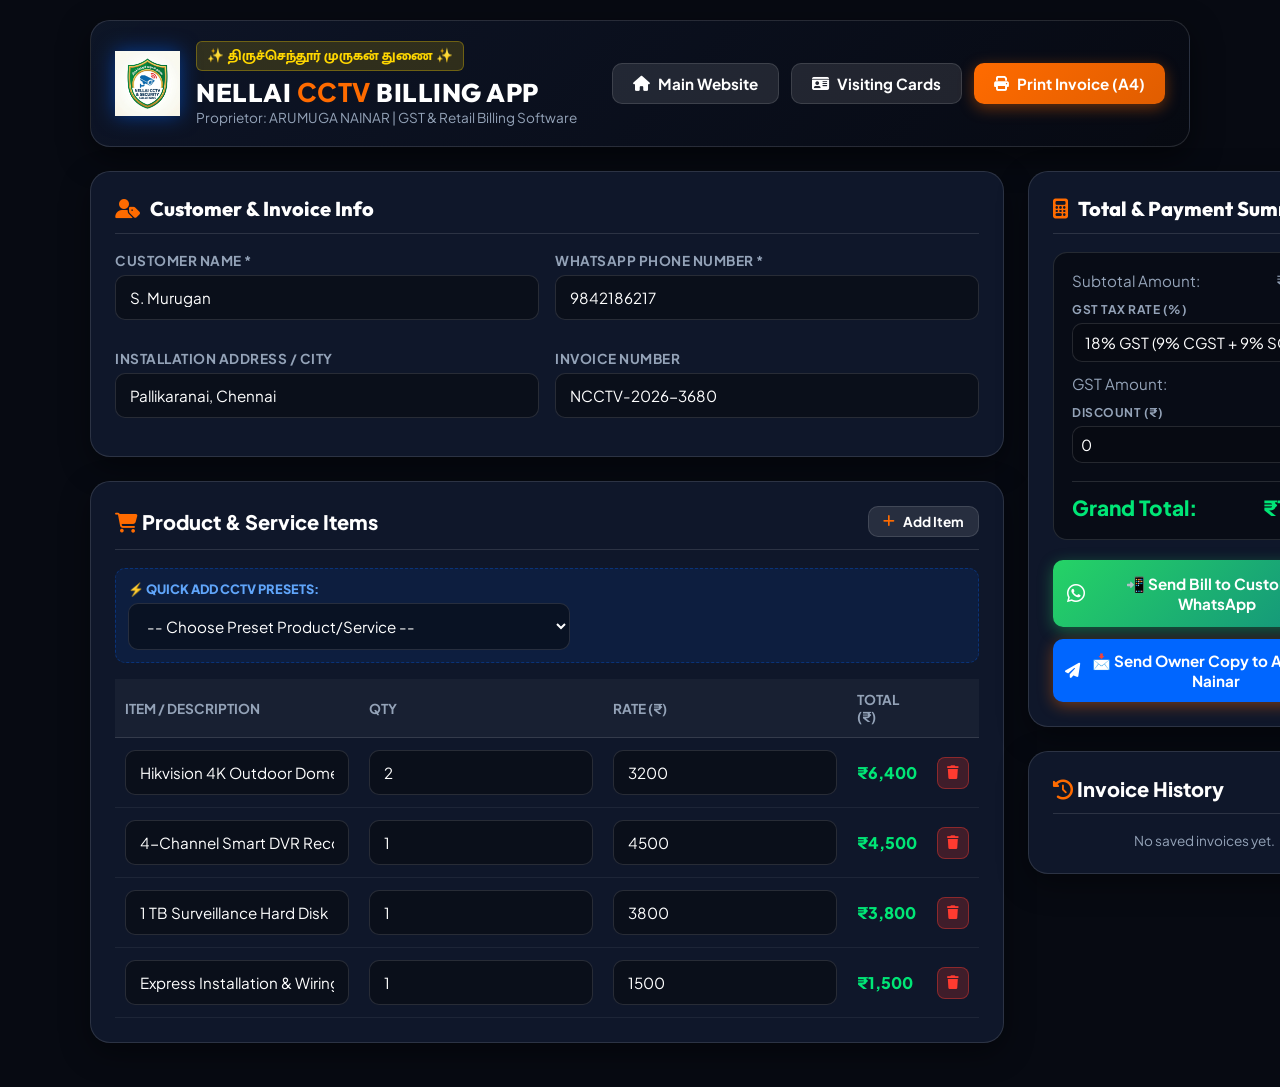
==== billing.html @ 61579370 "Create NELLAI CCTV GST Billing Software App with Dual WhatsApp sharing and LocalStorage" ====
<!DOCTYPE html>
<html lang="en">
<head>
    <meta charset="UTF-8">
    <meta name="viewport" content="width=device-width, initial-scale=1.0">
    <title>NELLAI CCTV - Professional GST Billing & Invoice App</title>
    <!-- App Launcher Icon -->
    <link rel="icon" type="image/png" href="assets/logo.png">
    <link rel="apple-touch-icon" href="assets/logo.png">
    
    <!-- Google Fonts & FontAwesome -->
    <link rel="preconnect" href="https://fonts.googleapis.com">
    <link rel="preconnect" href="https://fonts.gstatic.com" crossorigin>
    <link href="https://fonts.googleapis.com/css2?family=Mukta+Malar:wght@700;800&family=Outfit:wght@500;600;700;800;900&family=Plus+Jakarta+Sans:wght@400;500;600;700;800&display=swap" rel="stylesheet">
    <link rel="stylesheet" href="https://cdnjs.cloudflare.com/ajax/libs/font-awesome/6.4.0/css/all.min.css">
    
    <style>
        :root {
            --bg-dark: #070A12;
            --bg-card: #0F172A;
            --primary: #0066FF;
            --primary-orange: #FF6B00;
            --primary-orange-light: #FF9E00;
            --success: #00E676;
            --wa-green: #25D366;
            --text-main: #F8FAFC;
            --text-secondary: #94A3B8;
            --border-color: rgba(255, 255, 255, 0.12);
        }

        * {
            box-sizing: border-box;
            margin: 0;
            padding: 0;
            font-family: 'Plus Jakarta Sans', sans-serif;
        }

        body {
            background-color: var(--bg-dark);
            color: var(--text-main);
            min-height: 100vh;
            padding: 20px;
        }

        /* Top App Header */
        .app-header {
            max-width: 1100px;
            margin: 0 auto 24px auto;
            background: linear-gradient(135deg, rgba(15,23,42,0.9) 0%, rgba(7,10,18,0.95) 100%);
            border: 1px solid var(--border-color);
            border-radius: 20px;
            padding: 20px 24px;
            display: flex;
            justify-content: space-between;
            align-items: center;
            flex-wrap: wrap;
            gap: 16px;
            box-shadow: 0 10px 30px rgba(0,0,0,0.5);
        }

        .brand-box {
            display: flex;
            align-items: center;
            gap: 16px;
        }

        .app-logo {
            width: 65px;
            height: 65px;
            object-fit: contain;
            filter: drop-shadow(0 0 10px rgba(0, 102, 255, 0.5));
        }

        .brand-info h1 {
            font-family: 'Outfit', sans-serif;
            font-size: 1.6rem;
            font-weight: 800;
            color: white;
            letter-spacing: 0.5px;
        }

        .brand-info h1 span {
            color: var(--primary-orange);
        }

        .devotional-badge {
            background: rgba(255, 215, 0, 0.15);
            color: #FFD700;
            font-family: 'Mukta Malar', sans-serif;
            font-weight: 800;
            font-size: 0.85rem;
            padding: 3px 10px;
            border-radius: 6px;
            display: inline-block;
            margin-bottom: 4px;
            border: 1px solid rgba(255, 215, 0, 0.3);
        }

        .header-actions {
            display: flex;
            gap: 12px;
            flex-wrap: wrap;
        }

        .btn {
            padding: 10px 20px;
            border-radius: 10px;
            font-weight: 700;
            font-size: 0.95rem;
            border: none;
            cursor: pointer;
            display: flex;
            align-items: center;
            gap: 8px;
            text-decoration: none;
            transition: all 0.2s ease;
        }

        .btn-primary {
            background: linear-gradient(135deg, var(--primary-orange) 0%, #e05d00 100%);
            color: white;
            box-shadow: 0 4px 15px rgba(255, 107, 0, 0.4);
        }

        .btn-success {
            background: linear-gradient(135deg, var(--wa-green) 0%, #128C7E 100%);
            color: white;
            box-shadow: 0 4px 15px rgba(37, 211, 102, 0.4);
        }

        .btn-secondary {
            background: rgba(255, 255, 255, 0.1);
            color: white;
            border: 1px solid var(--border-color);
        }

        .btn:hover {
            transform: translateY(-2px);
            filter: brightness(1.1);
        }

        /* Main Workspace Container */
        .workspace {
            max-width: 1100px;
            margin: 0 auto;
            display: grid;
            grid-template-columns: 2fr 1fr;
            gap: 24px;
        }

        @media (max-width: 992px) {
            .workspace {
                grid-template-columns: 1fr;
            }
        }

        .card-panel {
            background: var(--bg-card);
            border: 1px solid var(--border-color);
            border-radius: 20px;
            padding: 24px;
            box-shadow: 0 10px 30px rgba(0,0,0,0.4);
            margin-bottom: 24px;
        }

        .panel-title {
            font-family: 'Outfit', sans-serif;
            font-size: 1.25rem;
            font-weight: 800;
            color: white;
            margin-bottom: 18px;
            display: flex;
            align-items: center;
            gap: 10px;
            border-bottom: 1px solid var(--border-color);
            padding-bottom: 12px;
        }

        .panel-title i {
            color: var(--primary-orange);
        }

        /* Form Controls */
        .form-grid {
            display: grid;
            grid-template-columns: 1fr 1fr;
            gap: 16px;
        }

        @media (max-width: 600px) {
            .form-grid {
                grid-template-columns: 1fr;
            }
        }

        .form-group {
            display: flex;
            flex-direction: column;
            gap: 6px;
            margin-bottom: 14px;
        }

        .form-group label {
            font-size: 0.85rem;
            font-weight: 700;
            color: var(--text-secondary);
            text-transform: uppercase;
            letter-spacing: 0.5px;
        }

        .form-control {
            background: rgba(7, 10, 18, 0.6);
            border: 1px solid var(--border-color);
            border-radius: 10px;
            padding: 12px 14px;
            color: white;
            font-size: 0.95rem;
            outline: none;
            transition: 0.2s ease;
        }

        .form-control:focus {
            border-color: var(--primary);
            box-shadow: 0 0 10px rgba(0, 102, 255, 0.3);
        }

        /* Billing Items Table */
        .items-table {
            width: 100%;
            border-collapse: collapse;
            margin-top: 10px;
        }

        .items-table th {
            text-align: left;
            padding: 12px 10px;
            background: rgba(255, 255, 255, 0.04);
            color: var(--text-secondary);
            font-size: 0.85rem;
            text-transform: uppercase;
            border-bottom: 1px solid var(--border-color);
        }

        .items-table td {
            padding: 12px 10px;
            border-bottom: 1px solid rgba(255,255,255,0.06);
            vertical-align: middle;
        }

        .btn-del {
            background: rgba(255, 59, 48, 0.2);
            color: #FF3B30;
            border: 1px solid rgba(255, 59, 48, 0.4);
            width: 32px;
            height: 32px;
            border-radius: 8px;
            cursor: pointer;
            display: flex;
            align-items: center;
            justify-content: center;
        }

        .btn-del:hover {
            background: #FF3B30;
            color: white;
        }

        /* Summary Calculations */
        .summary-box {
            background: rgba(7, 10, 18, 0.8);
            border: 1px solid var(--border-color);
            border-radius: 14px;
            padding: 18px;
            display: flex;
            flex-direction: column;
            gap: 12px;
        }

        .summary-row {
            display: flex;
            justify-content: space-between;
            font-size: 0.95rem;
            color: var(--text-secondary);
        }

        .summary-row.total {
            font-size: 1.3rem;
            font-weight: 900;
            color: var(--success);
            border-top: 1px solid var(--border-color);
            padding-top: 12px;
            margin-top: 6px;
        }

        /* Invoice History Table */
        .history-list {
            display: flex;
            flex-direction: column;
            gap: 12px;
            max-height: 400px;
            overflow-y: auto;
        }

        .history-card {
            background: rgba(255,255,255,0.03);
            border: 1px solid var(--border-color);
            border-radius: 12px;
            padding: 14px;
            display: flex;
            justify-content: space-between;
            align-items: center;
        }

        .history-info h4 {
            font-size: 0.95rem;
            color: white;
        }

        .history-info p {
            font-size: 0.8rem;
            color: var(--text-secondary);
        }

        .history-price {
            font-weight: 800;
            color: var(--success);
            font-size: 1rem;
        }

        /* Printable Invoice Styling (A4 Format) */
        #printableInvoice {
            display: none;
        }

        @media print {
            body {
                background: white !important;
                color: black !important;
                padding: 0;
            }

            .app-header, .workspace {
                display: none !important;
            }

            #printableInvoice {
                display: block !important;
                width: 100%;
                max-width: 800px;
                margin: 0 auto;
                padding: 20px;
                background: white;
                color: #000;
                font-family: Arial, sans-serif;
            }

            .inv-print-header {
                display: flex;
                justify-content: space-between;
                border-bottom: 2px solid #FF6B00;
                padding-bottom: 14px;
                margin-bottom: 20px;
            }

            .inv-print-table {
                width: 100%;
                border-collapse: collapse;
                margin: 20px 0;
            }

            .inv-print-table th, .inv-print-table td {
                border: 1px solid #ddd;
                padding: 10px;
                text-align: left;
            }

            .inv-print-table th {
                background: #f1f5f9;
            }
        }
    </style>
</head>
<body>

    <!-- APP HEADER -->
    <header class="app-header">
        <div class="brand-box">
            <img src="assets/logo.png" alt="NELLAI CCTV Logo" class="app-logo">
            <div class="brand-info">
                <div class="devotional-badge">✨ திருச்செந்தூர் முருகன் துணை ✨</div>
                <h1>NELLAI <span>CCTV</span> BILLING APP</h1>
                <p style="font-size: 0.85rem; color: var(--text-secondary);">Proprietor: ARUMUGA NAINAR | GST & Retail Billing Software</p>
            </div>
        </div>

        <div class="header-actions">
            <a href="index.html" class="btn btn-secondary"><i class="fa-solid fa-house"></i> Main Website</a>
            <a href="visiting_card.html" class="btn btn-secondary"><i class="fa-solid fa-id-card"></i> Visiting Cards</a>
            <button class="btn btn-primary" onclick="window.print()"><i class="fa-solid fa-print"></i> Print Invoice (A4)</button>
        </div>
    </header>

    <!-- MAIN WORKSPACE -->
    <div class="workspace">

        <!-- LEFT PANEL: INVOICE FORM & ITEMS -->
        <div>
            <!-- Customer Details Card -->
            <div class="card-panel">
                <div class="panel-title">
                    <i class="fa-solid fa-user-tag"></i> Customer & Invoice Info
                </div>

                <div class="form-grid">
                    <div class="form-group">
                        <label>Customer Name *</label>
                        <input type="text" id="custName" class="form-control" placeholder="e.g. S. Murugan / Shop Owner" value="S. Murugan">
                    </div>
                    <div class="form-group">
                        <label>WhatsApp Phone Number *</label>
                        <input type="text" id="custPhone" class="form-control" placeholder="e.g. 9842186217" value="9842186217">
                    </div>
                    <div class="form-group">
                        <label>Installation Address / City</label>
                        <input type="text" id="custAddress" class="form-control" placeholder="e.g. Pallikaranai, Chennai / Tenkasi" value="Pallikaranai, Chennai">
                    </div>
                    <div class="form-group">
                        <label>Invoice Number</label>
                        <input type="text" id="invNumber" class="form-control" value="NCCTV-2026-1001" readonly>
                    </div>
                </div>
            </div>

            <!-- Billing Items Card -->
            <div class="card-panel">
                <div class="panel-title" style="justify-content: space-between;">
                    <div><i class="fa-solid fa-cart-shopping"></i> Product & Service Items</div>
                    <button class="btn btn-secondary" style="padding: 6px 14px; font-size: 0.85rem;" onclick="addItemRow()">
                        <i class="fa-solid fa-plus"></i> Add Item
                    </button>
                </div>

                <!-- Quick CCTV Item Preset Selector -->
                <div style="margin-bottom: 16px; background: rgba(0,102,255,0.1); padding: 12px; border-radius: 10px; border: 1px dashed rgba(0,102,255,0.3);">
                    <label style="font-size: 0.8rem; font-weight: 800; color: #60A5FA; text-transform: uppercase; margin-bottom: 6px; display: block;">⚡ Quick Add CCTV Presets:</label>
                    <select id="presetSelect" class="form-control" onchange="addPresetItem(this.value)">
                        <option value="">-- Choose Preset Product/Service --</option>
                        <option value="Hikvision 4K Dome Camera|3200|1">Hikvision 4K Outdoor Dome Camera (₹3,200)</option>
                        <option value="CP Plus Full Color Night Vision Camera|2600|1">CP Plus Full Color Night Vision Camera (₹2,600)</option>
                        <option value="4-Channel Smart DVR Recorder|4500|1">4-Channel Smart DVR Recorder (₹4,500)</option>
                        <option value="8-Channel NVR Network Recorder|8500|1">8-Channel NVR Network Recorder (₹8,500)</option>
                        <option value="1 TB Surveillance Hard Disk|3800|1">1 TB Surveillance Hard Disk (₹3,800)</option>
                        <option value="2 TB High Endurance Hard Disk|5800|1">2 TB High Endurance Hard Disk (₹5,800)</option>
                        <option value="CCTV Power Supply Unit (12V 5A)|1200|1">CCTV Power Supply Unit 12V 5A (₹1,200)</option>
                        <option value="3+1 Coaxial CCTV Cable (Meters)|25|90">3+1 Coaxial CCTV Cable (90 meters @ ₹25/m)</option>
                        <option value="Express Installation & Wiring Labor|1500|1">Express Installation & Wiring Labor (₹1,500)</option>
                        <option value="Camera Repair & Adapter Replacement|850|1">Camera Repair & Adapter Replacement (₹850)</option>
                        <option value="Annual Maintenance Contract (AMC) Package|3500|1">Annual Maintenance Contract (AMC) Package (₹3,500)</option>
                    </select>
                </div>

                <table class="items-table">
                    <thead>
                        <tr>
                            <th style="width: 45%;">Item / Description</th>
                            <th style="width: 15%;">Qty</th>
                            <th style="width: 20%;">Rate (₹)</th>
                            <th style="width: 15%;">Total (₹)</th>
                            <th style="width: 5%;"></th>
                        </tr>
                    </thead>
                    <tbody id="itemsTableBody">
                        <!-- Dynamic Item Rows -->
                    </tbody>
                </table>
            </div>
        </div>

        <!-- RIGHT PANEL: CALCULATIONS, WHATSAPP & HISTORY -->
        <div>
            <!-- Total Summary Card -->
            <div class="card-panel">
                <div class="panel-title">
                    <i class="fa-solid fa-calculator"></i> Total & Payment Summary
                </div>

                <div class="summary-box">
                    <div class="summary-row">
                        <span>Subtotal Amount:</span>
                        <span id="subTotalTxt">₹0</span>
                    </div>

                    <div class="form-group" style="margin: 0;">
                        <label style="font-size: 0.75rem;">GST Tax Rate (%)</label>
                        <select id="gstSelect" class="form-control" onchange="calculateTotals()" style="padding: 8px;">
                            <option value="0">0% (No GST / Cash Bill)</option>
                            <option value="18" selected>18% GST (9% CGST + 9% SGST)</option>
                        </select>
                    </div>

                    <div class="summary-row">
                        <span>GST Amount:</span>
                        <span id="gstAmountTxt">₹0</span>
                    </div>

                    <div class="form-group" style="margin: 0;">
                        <label style="font-size: 0.75rem;">Discount (₹)</label>
                        <input type="number" id="discountInput" class="form-control" value="0" min="0" oninput="calculateTotals()" style="padding: 8px;">
                    </div>

                    <div class="summary-row total">
                        <span>Grand Total:</span>
                        <span id="grandTotalTxt">₹0</span>
                    </div>
                </div>

                <!-- DUAL WHATSAPP BILL SHARING BUTTONS -->
                <div style="display: flex; flex-direction: column; gap: 12px; margin-top: 20px;">
                    <button class="btn btn-success" style="width: 100%; justify-content: center; padding: 14px;" onclick="sendWhatsAppToCustomer()">
                        <i class="fa-brands fa-whatsapp" style="font-size: 1.3rem;"></i> 📲 Send Bill to Customer WhatsApp
                    </button>

                    <button class="btn btn-primary" style="width: 100%; justify-content: center; padding: 12px; background: #0066FF;" onclick="sendWhatsAppToOwner()">
                        <i class="fa-solid fa-paper-plane"></i> 📩 Send Owner Copy to Arumuga Nainar
                    </button>
                </div>
            </div>

            <!-- Saved Invoice History Card (LocalStorage) -->
            <div class="card-panel">
                <div class="panel-title" style="justify-content: space-between;">
                    <div><i class="fa-solid fa-clock-rotate-left"></i> Invoice History</div>
                    <span id="savedCountBadge" style="background: rgba(255,255,255,0.1); padding: 2px 8px; border-radius: 50px; font-size: 0.8rem;">0 Saved</span>
                </div>

                <div class="history-list" id="historyList">
                    <p style="color: var(--text-secondary); font-size: 0.85rem; text-align: center;">No saved invoices yet. Generated bills will auto-save here in LocalStorage!</p>
                </div>
            </div>
        </div>

    </div>

    <!-- PRINTABLE A4 GST INVOICE LAYOUT -->
    <div id="printableInvoice">
        <div class="inv-print-header">
            <div>
                <img src="assets/logo.png" style="width: 80px; height: 80px; object-fit: contain;">
                <h2 style="margin: 6px 0 0 0; color: #1B2A4A;">NELLAI CCTV & SECURITY SOLUTIONS</h2>
                <div style="font-size: 0.85rem; color: #FF6B00; font-weight: bold;">"Your Safety, Our Priority."</div>
                <div style="font-size: 0.85rem; color: #555; margin-top: 4px;">
                    Proprietor: ARUMUGA NAINAR | Mobile: +91 98421 86217<br>
                    254, Mylai Balaji Nagar, 1st Part, Pallikaranai, Chennai - 600100<br>
                    Email: nellaicctvsolutions@gmail.com | Website: www.nellaicctv.in
                </div>
            </div>
            <div style="text-align: right;">
                <h1 style="color: #1B2A4A; margin: 0; font-size: 2rem;">TAX INVOICE</h1>
                <div style="font-size: 0.9rem; margin-top: 10px;">
                    <strong>Invoice No:</strong> <span id="prtInvNum"></span><br>
                    <strong>Date:</strong> <span id="prtInvDate"></span><br>
                    <strong>Service Area:</strong> Chennai / Tenkasi / Tirunelveli
                </div>
            </div>
        </div>

        <div style="background: #f8fafc; border: 1px solid #e2e8f0; padding: 12px; border-radius: 8px; margin-bottom: 20px;">
            <strong style="color: #1B2A4A;">Billed To (Customer Details):</strong>
            <div id="prtCustName" style="font-size: 1.1rem; font-weight: bold; margin-top: 4px;"></div>
            <div id="prtCustPhone"></div>
            <div id="prtCustAddr"></div>
        </div>

        <table class="inv-print-table">
            <thead>
                <tr>
                    <th style="width: 10%;">S.No</th>
                    <th style="width: 50%;">Item Description</th>
                    <th style="width: 10%;">Qty</th>
                    <th style="width: 15%;">Rate (₹)</th>
                    <th style="width: 15%;">Amount (₹)</th>
                </tr>
            </thead>
            <tbody id="prtItemsBody">
            </tbody>
        </table>

        <div style="display: flex; justify-content: space-between; margin-top: 20px;">
            <div style="width: 55%; font-size: 0.85rem; color: #555;">
                <strong>Terms & Conditions:</strong>
                <ol style="padding-left: 16px; margin-top: 6px;">
                    <li>Goods once sold will not be taken back unless manufacturing defect.</li>
                    <li>2-Year Manufacturer Warranty applicable on Hikvision/CP Plus cameras.</li>
                    <li>Payment due upon completion of CCTV installation.</li>
                </ol>
            </div>
            <div style="width: 40%; text-align: right;">
                <div style="font-size: 0.95rem; margin-bottom: 6px;">Subtotal: <span id="prtSubtotal"></span></div>
                <div style="font-size: 0.95rem; margin-bottom: 6px;">GST Tax: <span id="prtGst"></span></div>
                <div style="font-size: 0.95rem; margin-bottom: 6px;">Discount: <span id="prtDiscount"></span></div>
                <div style="font-size: 1.3rem; font-weight: bold; color: #FF6B00; border-top: 2px solid #FF6B00; padding-top: 6px;">
                    Net Total: <span id="prtGrandTotal"></span>
                </div>
                <div style="margin-top: 40px; font-weight: bold; color: #1B2A4A;">
                    For NELLAI CCTV & SECURITY SOLUTIONS<br><br><br>
                    ___________________________<br>
                    (Authorized Signatory)
                </div>
            </div>
        </div>
    </div>

    <!-- JAVASCRIPT LOGIC -->
    <script>
        let itemsCount = 0;

        // Initialize App & Load History
        window.addEventListener('DOMContentLoaded', () => {
            // Set current date
            const today = new Date().toLocaleDateString('en-IN');
            document.getElementById('prtInvDate').innerText = today;

            // Generate unique invoice number based on timestamp
            const randomNum = Math.floor(1000 + Math.random() * 9000);
            document.getElementById('invNumber').value = `NCCTV-2026-${randomNum}`;

            // Add default initial items
            addItemRow("Hikvision 4K Outdoor Dome Camera", 2, 3200);
            addItemRow("4-Channel Smart DVR Recorder", 1, 4500);
            addItemRow("1 TB Surveillance Hard Disk", 1, 3800);
            addItemRow("Express Installation & Wiring Labor", 1, 1500);

            loadSavedInvoices();
        });

        // Add a new row to items table
        function addItemRow(name = '', qty = 1, rate = 0) {
            itemsCount++;
            const tbody = document.getElementById('itemsTableBody');
            const row = document.createElement('tr');
            row.id = `itemRow_${itemsCount}`;
            row.innerHTML = `
                <td><input type="text" class="form-control item-name" value="${name}" placeholder="Item Name" oninput="calculateTotals()"></td>
                <td><input type="number" class="form-control item-qty" value="${qty}" min="1" oninput="calculateTotals()"></td>
                <td><input type="number" class="form-control item-rate" value="${rate}" min="0" oninput="calculateTotals()"></td>
                <td style="font-weight: 800; color: var(--success);"><span class="item-amount">₹0</span></td>
                <td><button class="btn-del" onclick="deleteItemRow('${row.id}')"><i class="fa-solid fa-trash"></i></button></td>
            `;
            tbody.appendChild(row);
            calculateTotals();
        }

        // Add item from preset dropdown
        function addPresetItem(val) {
            if (!val) return;
            const [name, rate, qty] = val.split('|');
            addItemRow(name, parseInt(qty), parseInt(rate));
            document.getElementById('presetSelect').value = '';
        }

        // Delete an item row
        function deleteItemRow(rowId) {
            const row = document.getElementById(rowId);
            if (row) {
                row.remove();
                calculateTotals();
            }
        }

        // Calculate Subtotal, GST, Discount, and Grand Total
        function calculateTotals() {
            const rows = document.querySelectorAll('#itemsTableBody tr');
            let subtotal = 0;

            rows.forEach(r => {
                const name = r.querySelector('.item-name').value;
                const qty = parseFloat(r.querySelector('.item-qty').value) || 0;
                const rate = parseFloat(r.querySelector('.item-rate').value) || 0;
                const amount = qty * rate;
                r.querySelector('.item-amount').innerText = `₹${amount.toLocaleString('en-IN')}`;
                subtotal += amount;
            });

            const gstRate = parseFloat(document.getElementById('gstSelect').value) || 0;
            const gstAmount = (subtotal * gstRate) / 100;
            const discount = parseFloat(document.getElementById('discountInput').value) || 0;
            const grandTotal = subtotal + gstAmount - discount;

            document.getElementById('subTotalTxt').innerText = `₹${subtotal.toLocaleString('en-IN')}`;
            document.getElementById('gstAmountTxt').innerText = `₹${gstAmount.toLocaleString('en-IN')}`;
            document.getElementById('grandTotalTxt').innerText = `₹${grandTotal.toLocaleString('en-IN')}`;

            // Update Printable Invoice
            document.getElementById('prtInvNum').innerText = document.getElementById('invNumber').value;
            document.getElementById('prtCustName').innerText = document.getElementById('custName').value;
            document.getElementById('prtCustPhone').innerText = `Phone: +91 ${document.getElementById('custPhone').value}`;
            document.getElementById('prtCustAddr').innerText = `Address: ${document.getElementById('custAddress').value}`;
            document.getElementById('prtSubtotal').innerText = `₹${subtotal.toLocaleString('en-IN')}`;
            document.getElementById('prtGst').innerText = `₹${gstAmount.toLocaleString('en-IN')}`;
            document.getElementById('prtDiscount').innerText = `₹${discount.toLocaleString('en-IN')}`;
            document.getElementById('prtGrandTotal').innerText = `₹${grandTotal.toLocaleString('en-IN')}`;

            // Update printable items table
            const prtBody = document.getElementById('prtItemsBody');
            prtBody.innerHTML = '';
            let sno = 1;
            rows.forEach(r => {
                const name = r.querySelector('.item-name').value;
                const qty = parseFloat(r.querySelector('.item-qty').value) || 0;
                const rate = parseFloat(r.querySelector('.item-rate').value) || 0;
                const amount = qty * rate;
                if (name) {
                    prtBody.innerHTML += `
                        <tr>
                            <td>${sno++}</td>
                            <td>${name}</td>
                            <td>${qty}</td>
                            <td>₹${rate.toLocaleString('en-IN')}</td>
                            <td>₹${amount.toLocaleString('en-IN')}</td>
                        </tr>
                    `;
                }
            });
        }

        // Save Invoice to LocalStorage
        function saveInvoiceToLocalStorage() {
            const invNum = document.getElementById('invNumber').value;
            const name = document.getElementById('custName').value;
            const phone = document.getElementById('custPhone').value;
            const total = document.getElementById('grandTotalTxt').innerText;
            const date = new Date().toLocaleDateString('en-IN');

            let history = JSON.parse(localStorage.getItem('nellai_cctv_invoices') || '[]');
            // Avoid duplicates
            history = history.filter(i => i.invNum !== invNum);
            history.unshift({ invNum, name, phone, total, date });

            localStorage.setItem('nellai_cctv_invoices', JSON.stringify(history));
            loadSavedInvoices();
        }

        // Load Saved Invoices from LocalStorage
        function loadSavedInvoices() {
            const history = JSON.parse(localStorage.getItem('nellai_cctv_invoices') || '[]');
            const container = document.getElementById('historyList');
            document.getElementById('savedCountBadge').innerText = `${history.length} Saved`;

            if (history.length === 0) {
                container.innerHTML = `<p style="color: var(--text-secondary); font-size: 0.85rem; text-align: center;">No saved invoices yet.</p>`;
                return;
            }

            container.innerHTML = '';
            history.forEach(i => {
                container.innerHTML += `
                    <div class="history-card">
                        <div class="history-info">
                            <h4>${i.invNum} - ${i.name}</h4>
                            <p>Phone: ${i.phone} | Date: ${i.date}</p>
                        </div>
                        <div class="history-price">${i.total}</div>
                    </div>
                `;
            });
        }

        // Generate Itemized WhatsApp Message Text
        function buildWhatsAppMessage() {
            const name = document.getElementById('custName').value;
            const invNum = document.getElementById('invNumber').value;
            const rows = document.querySelectorAll('#itemsTableBody tr');
            let itemText = '';

            let sno = 1;
            rows.forEach(r => {
                const n = r.querySelector('.item-name').value;
                const q = r.querySelector('.item-qty').value;
                const amt = r.querySelector('.item-amount').innerText;
                if (n) {
                    itemText += `${sno++}. ${n} (x${q}) - ${amt}\n`;
                }
            });

            const subtotal = document.getElementById('subTotalTxt').innerText;
            const gst = document.getElementById('gstAmountTxt').innerText;
            const discount = document.getElementById('discountInput').value;
            const grandTotal = document.getElementById('grandTotalTxt').innerText;

            return encodeURIComponent(
                `🧾 *NELLAI CCTV & SECURITY SOLUTIONS*\n` +
                `✨ _"Your Safety, Our Priority."_\n\n` +
                `*OFFICIAL GST INVOICE RECEIPT*\n` +
                `*Invoice No:* ${invNum}\n` +
                `*Customer Name:* ${name}\n` +
                `----------------------------------------\n` +
                `*ITEMIZED BILL:* \n${itemText}` +
                `----------------------------------------\n` +
                `*Subtotal:* ${subtotal}\n` +
                `*GST Tax:* ${gst}\n` +
                `*Discount:* ₹${discount}\n` +
                `*NET TOTAL PAYABLE:* *${grandTotal}*\n\n` +
                `📍 Address: 254, Mylai Balaji Nagar, Pallikaranai, Chennai - 600100\n` +
                `📞 Call: +91 98421 86217 | 🌐 Website: https://nellaicctv.in\n` +
                `Thank you for choosing NELLAI CCTV!`
            );
        }

        // Send Bill to Customer via WhatsApp
        function sendWhatsAppToCustomer() {
            saveInvoiceToLocalStorage();
            let phone = document.getElementById('custPhone').value.trim();
            if (!phone.startsWith('91') && phone.length === 10) {
                phone = '91' + phone;
            }
            const msg = buildWhatsAppMessage();
            window.open(`https://wa.me/${phone}?text=${msg}`, '_blank');
        }

        // Send Owner Copy to Arumuga Nainar (+91 98421 86217)
        function sendWhatsAppToOwner() {
            saveInvoiceToLocalStorage();
            const msg = buildWhatsAppMessage();
            window.open(`https://wa.me/919842186217?text=${msg}`, '_blank');
        }
    </script>
</body>
</html>
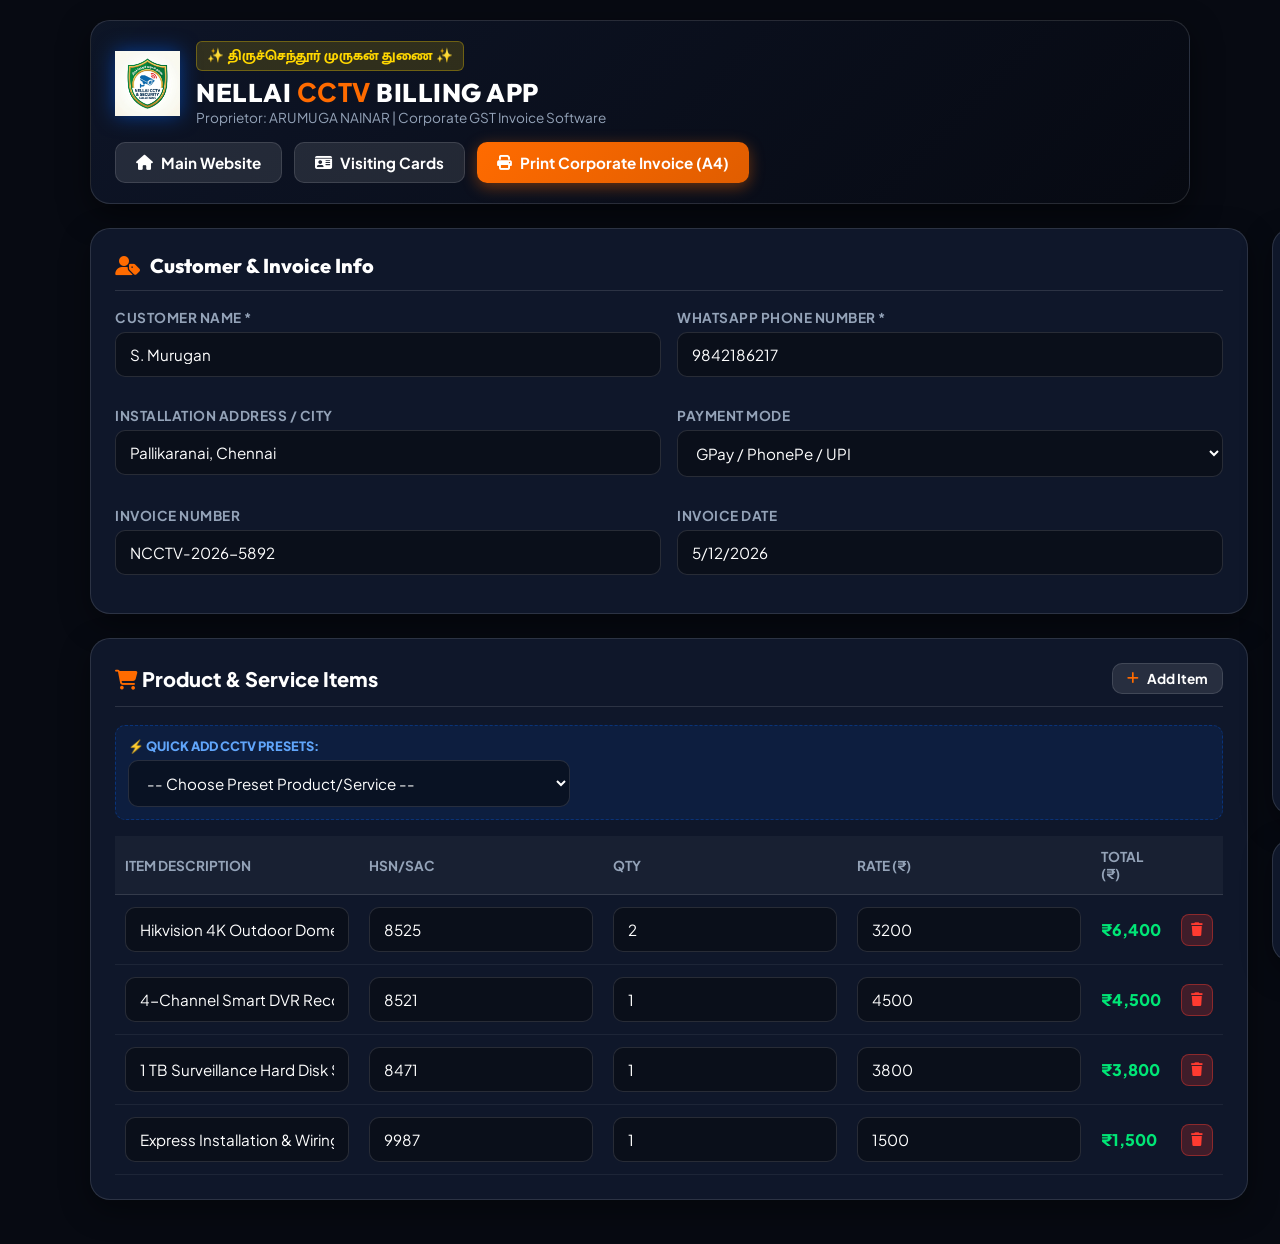
==== commit f4300848: "Upgrade NELLAI CCTV Billing App to Corporate GST Tax Invoice Format with HSN codes and UPI payment b" ====
--- a/billing.html
+++ b/billing.html
@@ -327,7 +327,9 @@
             font-size: 1rem;
         }
 
-        /* Printable Invoice Styling (A4 Format) */
+        /* -------------------------------------------------------------
+           ULTRA-PROFESSIONAL A4 PRINTABLE TAX INVOICE FORMAT
+           ------------------------------------------------------------- */
         #printableInvoice {
             display: none;
         }
@@ -346,36 +348,202 @@
             #printableInvoice {
                 display: block !important;
                 width: 100%;
-                max-width: 800px;
+                max-width: 850px;
                 margin: 0 auto;
-                padding: 20px;
+                padding: 30px;
                 background: white;
-                color: #000;
-                font-family: Arial, sans-serif;
-            }
-
-            .inv-print-header {
+                color: #0F172A;
+                font-family: 'Plus Jakarta Sans', Arial, sans-serif;
+                box-sizing: border-box;
+            }
+
+            .prt-header {
                 display: flex;
                 justify-content: space-between;
+                align-items: flex-start;
+                border-bottom: 3px solid #1B2A4A;
+                padding-bottom: 16px;
+                margin-bottom: 20px;
+            }
+
+            .prt-brand-col {
+                width: 60%;
+            }
+
+            .prt-brand-logo {
+                width: 85px;
+                height: 85px;
+                object-fit: contain;
+                margin-bottom: 8px;
+            }
+
+            .prt-title {
+                font-family: 'Outfit', sans-serif;
+                font-size: 1.8rem;
+                font-weight: 900;
+                color: #1B2A4A;
+                margin: 0;
+                line-height: 1.1;
+            }
+
+            .prt-tagline {
+                font-size: 0.85rem;
+                color: #FF6B00;
+                font-weight: 800;
+                margin-top: 2px;
+            }
+
+            .prt-company-details {
+                font-size: 0.82rem;
+                color: #475569;
+                line-height: 1.5;
+                margin-top: 8px;
+            }
+
+            .prt-inv-box {
+                width: 38%;
+                background: #F8FAFC;
+                border: 2px solid #CBD5E1;
+                border-radius: 12px;
+                padding: 14px 16px;
+                text-align: right;
+            }
+
+            .prt-inv-heading {
+                font-family: 'Outfit', sans-serif;
+                font-size: 1.6rem;
+                font-weight: 900;
+                color: #1B2A4A;
+                margin-bottom: 8px;
+                text-transform: uppercase;
+                letter-spacing: 1px;
                 border-bottom: 2px solid #FF6B00;
-                padding-bottom: 14px;
+                padding-bottom: 4px;
+            }
+
+            .prt-inv-meta {
+                font-size: 0.85rem;
+                line-height: 1.6;
+                color: #334155;
+            }
+
+            .prt-bill-grid {
+                display: flex;
+                gap: 16px;
                 margin-bottom: 20px;
             }
 
-            .inv-print-table {
+            .prt-bill-card {
+                flex: 1;
+                background: #F1F5F9;
+                border-left: 4px solid #FF6B00;
+                padding: 12px 16px;
+                border-radius: 8px;
+            }
+
+            .prt-bill-title {
+                font-size: 0.8rem;
+                text-transform: uppercase;
+                font-weight: 800;
+                color: #64748B;
+                margin-bottom: 4px;
+            }
+
+            .prt-cust-name {
+                font-size: 1.1rem;
+                font-weight: 900;
+                color: #0F172A;
+            }
+
+            .prt-cust-detail {
+                font-size: 0.85rem;
+                color: #475569;
+                margin-top: 2px;
+            }
+
+            .prt-table {
                 width: 100%;
                 border-collapse: collapse;
-                margin: 20px 0;
-            }
-
-            .inv-print-table th, .inv-print-table td {
-                border: 1px solid #ddd;
-                padding: 10px;
+                margin-bottom: 20px;
+            }
+
+            .prt-table th {
+                background: #1B2A4A;
+                color: white;
+                font-size: 0.85rem;
+                text-transform: uppercase;
+                padding: 10px 12px;
                 text-align: left;
-            }
-
-            .inv-print-table th {
-                background: #f1f5f9;
+                border: 1px solid #1B2A4A;
+            }
+
+            .prt-table td {
+                padding: 10px 12px;
+                border: 1px solid #E2E8F0;
+                font-size: 0.85rem;
+                color: #1E293B;
+            }
+
+            .prt-table tr:nth-child(even) {
+                background: #F8FAFC;
+            }
+
+            .prt-footer-grid {
+                display: flex;
+                justify-content: space-between;
+                margin-top: 20px;
+                gap: 20px;
+            }
+
+            .prt-bank-box {
+                width: 55%;
+                border: 1px dashed #CBD5E1;
+                border-radius: 10px;
+                padding: 12px 16px;
+                background: #FAF5FF;
+            }
+
+            .prt-totals-box {
+                width: 40%;
+                text-align: right;
+            }
+
+            .prt-totals-row {
+                display: flex;
+                justify-content: space-between;
+                font-size: 0.9rem;
+                padding: 4px 0;
+                color: #475569;
+            }
+
+            .prt-grand-total-row {
+                display: flex;
+                justify-content: space-between;
+                font-size: 1.25rem;
+                font-weight: 900;
+                color: #FF6B00;
+                border-top: 2px solid #FF6B00;
+                padding-top: 8px;
+                margin-top: 6px;
+            }
+
+            .prt-sign-area {
+                margin-top: 40px;
+                display: flex;
+                justify-content: space-between;
+                align-items: flex-end;
+            }
+
+            .prt-stamp-box {
+                width: 150px;
+                height: 70px;
+                border: 1px dashed #94A3B8;
+                border-radius: 8px;
+                display: flex;
+                align-items: center;
+                justify-content: center;
+                color: #94A3B8;
+                font-size: 0.75rem;
             }
         }
     </style>
@@ -389,14 +557,14 @@
             <div class="brand-info">
                 <div class="devotional-badge">✨ திருச்செந்தூர் முருகன் துணை ✨</div>
                 <h1>NELLAI <span>CCTV</span> BILLING APP</h1>
-                <p style="font-size: 0.85rem; color: var(--text-secondary);">Proprietor: ARUMUGA NAINAR | GST & Retail Billing Software</p>
+                <p style="font-size: 0.85rem; color: var(--text-secondary);">Proprietor: ARUMUGA NAINAR | Corporate GST Invoice Software</p>
             </div>
         </div>
 
         <div class="header-actions">
             <a href="index.html" class="btn btn-secondary"><i class="fa-solid fa-house"></i> Main Website</a>
             <a href="visiting_card.html" class="btn btn-secondary"><i class="fa-solid fa-id-card"></i> Visiting Cards</a>
-            <button class="btn btn-primary" onclick="window.print()"><i class="fa-solid fa-print"></i> Print Invoice (A4)</button>
+            <button class="btn btn-primary" onclick="window.print()"><i class="fa-solid fa-print"></i> Print Corporate Invoice (A4)</button>
         </div>
     </header>
 
@@ -422,11 +590,23 @@
                     </div>
                     <div class="form-group">
                         <label>Installation Address / City</label>
-                        <input type="text" id="custAddress" class="form-control" placeholder="e.g. Pallikaranai, Chennai / Tenkasi" value="Pallikaranai, Chennai">
+                        <input type="text" id="custAddress" class="form-control" placeholder="e.g. Pallikaranai, Chennai / Tenkasi / Tirunelveli" value="Pallikaranai, Chennai">
+                    </div>
+                    <div class="form-group">
+                        <label>Payment Mode</label>
+                        <select id="payMode" class="form-control" onchange="calculateTotals()">
+                            <option value="GPay / PhonePe / UPI">GPay / PhonePe / UPI</option>
+                            <option value="Cash on Delivery">Cash Payment</option>
+                            <option value="Net Banking / NEFT">Net Banking / NEFT</option>
+                        </select>
                     </div>
                     <div class="form-group">
                         <label>Invoice Number</label>
                         <input type="text" id="invNumber" class="form-control" value="NCCTV-2026-1001" readonly>
+                    </div>
+                    <div class="form-group">
+                        <label>Invoice Date</label>
+                        <input type="text" id="invDate" class="form-control" value="" readonly>
                     </div>
                 </div>
             </div>
@@ -445,27 +625,28 @@
                     <label style="font-size: 0.8rem; font-weight: 800; color: #60A5FA; text-transform: uppercase; margin-bottom: 6px; display: block;">⚡ Quick Add CCTV Presets:</label>
                     <select id="presetSelect" class="form-control" onchange="addPresetItem(this.value)">
                         <option value="">-- Choose Preset Product/Service --</option>
-                        <option value="Hikvision 4K Dome Camera|3200|1">Hikvision 4K Outdoor Dome Camera (₹3,200)</option>
-                        <option value="CP Plus Full Color Night Vision Camera|2600|1">CP Plus Full Color Night Vision Camera (₹2,600)</option>
-                        <option value="4-Channel Smart DVR Recorder|4500|1">4-Channel Smart DVR Recorder (₹4,500)</option>
-                        <option value="8-Channel NVR Network Recorder|8500|1">8-Channel NVR Network Recorder (₹8,500)</option>
-                        <option value="1 TB Surveillance Hard Disk|3800|1">1 TB Surveillance Hard Disk (₹3,800)</option>
-                        <option value="2 TB High Endurance Hard Disk|5800|1">2 TB High Endurance Hard Disk (₹5,800)</option>
-                        <option value="CCTV Power Supply Unit (12V 5A)|1200|1">CCTV Power Supply Unit 12V 5A (₹1,200)</option>
-                        <option value="3+1 Coaxial CCTV Cable (Meters)|25|90">3+1 Coaxial CCTV Cable (90 meters @ ₹25/m)</option>
-                        <option value="Express Installation & Wiring Labor|1500|1">Express Installation & Wiring Labor (₹1,500)</option>
-                        <option value="Camera Repair & Adapter Replacement|850|1">Camera Repair & Adapter Replacement (₹850)</option>
-                        <option value="Annual Maintenance Contract (AMC) Package|3500|1">Annual Maintenance Contract (AMC) Package (₹3,500)</option>
+                        <option value="Hikvision 4K Outdoor Dome Camera|8525|3200|1">Hikvision 4K Outdoor Dome Camera (₹3,200)</option>
+                        <option value="CP Plus Full Color Night Vision Camera|8525|2600|1">CP Plus Full Color Night Vision Camera (₹2,600)</option>
+                        <option value="4-Channel Smart DVR Recorder|8521|4500|1">4-Channel Smart DVR Recorder (₹4,500)</option>
+                        <option value="8-Channel NVR Network Recorder|8521|8500|1">8-Channel NVR Network Recorder (₹8,500)</option>
+                        <option value="1 TB Surveillance Hard Disk Storage|8471|3800|1">1 TB Surveillance Hard Disk (₹3,800)</option>
+                        <option value="2 TB High Endurance Hard Disk Storage|8471|5800|1">2 TB High Endurance Hard Disk (₹5,800)</option>
+                        <option value="CCTV Power Supply Unit (12V 5A)|8504|1200|1">CCTV Power Supply Unit 12V 5A (₹1,200)</option>
+                        <option value="3+1 Coaxial CCTV Cable (Meters)|8544|25|90">3+1 Coaxial CCTV Cable (90 meters @ ₹25/m)</option>
+                        <option value="Express Installation & Wiring Labor Charge|9987|1500|1">Express Installation & Wiring Labor (₹1,500)</option>
+                        <option value="Camera Repair & Adapter Replacement|9987|850|1">Camera Repair & Adapter Replacement (₹850)</option>
+                        <option value="Annual Maintenance Contract (AMC) Package|9987|3500|1">Annual Maintenance Contract (AMC) Package (₹3,500)</option>
                     </select>
                 </div>
 
                 <table class="items-table">
                     <thead>
                         <tr>
-                            <th style="width: 45%;">Item / Description</th>
-                            <th style="width: 15%;">Qty</th>
-                            <th style="width: 20%;">Rate (₹)</th>
-                            <th style="width: 15%;">Total (₹)</th>
+                            <th style="width: 40%;">Item Description</th>
+                            <th style="width: 15%;">HSN/SAC</th>
+                            <th style="width: 12%;">Qty</th>
+                            <th style="width: 15%;">Rate (₹)</th>
+                            <th style="width: 13%;">Total (₹)</th>
                             <th style="width: 5%;"></th>
                         </tr>
                     </thead>
@@ -493,14 +674,19 @@
                     <div class="form-group" style="margin: 0;">
                         <label style="font-size: 0.75rem;">GST Tax Rate (%)</label>
                         <select id="gstSelect" class="form-control" onchange="calculateTotals()" style="padding: 8px;">
-                            <option value="0">0% (No GST / Cash Bill)</option>
+                            <option value="0">0% (Cash Bill / Retail)</option>
                             <option value="18" selected>18% GST (9% CGST + 9% SGST)</option>
                         </select>
                     </div>
 
                     <div class="summary-row">
-                        <span>GST Amount:</span>
-                        <span id="gstAmountTxt">₹0</span>
+                        <span>CGST (9%):</span>
+                        <span id="cgstAmountTxt">₹0</span>
+                    </div>
+
+                    <div class="summary-row">
+                        <span>SGST (9%):</span>
+                        <span id="sgstAmountTxt">₹0</span>
                     </div>
 
                     <div class="form-group" style="margin: 0;">
@@ -541,70 +727,126 @@
 
     </div>
 
-    <!-- PRINTABLE A4 GST INVOICE LAYOUT -->
+    <!-- ULTRA-PROFESSIONAL PRINTABLE A4 GST INVOICE LAYOUT -->
     <div id="printableInvoice">
-        <div class="inv-print-header">
-            <div>
-                <img src="assets/logo.png" style="width: 80px; height: 80px; object-fit: contain;">
-                <h2 style="margin: 6px 0 0 0; color: #1B2A4A;">NELLAI CCTV & SECURITY SOLUTIONS</h2>
-                <div style="font-size: 0.85rem; color: #FF6B00; font-weight: bold;">"Your Safety, Our Priority."</div>
-                <div style="font-size: 0.85rem; color: #555; margin-top: 4px;">
-                    Proprietor: ARUMUGA NAINAR | Mobile: +91 98421 86217<br>
-                    254, Mylai Balaji Nagar, 1st Part, Pallikaranai, Chennai - 600100<br>
-                    Email: nellaicctvsolutions@gmail.com | Website: www.nellaicctv.in
-                </div>
-            </div>
-            <div style="text-align: right;">
-                <h1 style="color: #1B2A4A; margin: 0; font-size: 2rem;">TAX INVOICE</h1>
-                <div style="font-size: 0.9rem; margin-top: 10px;">
+        <!-- Header -->
+        <div class="prt-header">
+            <div class="prt-brand-col">
+                <div style="display: flex; align-items: center; gap: 14px;">
+                    <img src="assets/logo.png" class="prt-brand-logo" alt="Logo">
+                    <div>
+                        <div style="font-family: 'Mukta Malar'; font-size: 0.85rem; font-weight: bold; color: #B8860B;">✨ திருச்செந்தூர் முருகன் துணை ✨</div>
+                        <h1 class="prt-title">NELLAI CCTV</h1>
+                        <div style="font-size: 0.85rem; font-weight: 800; color: #1B2A4A;">& SECURITY SOLUTIONS</div>
+                        <div class="prt-tagline">"Your Safety, Our Priority."</div>
+                    </div>
+                </div>
+                <div class="prt-company-details">
+                    <strong>Proprietor:</strong> ARUMUGA NAINAR | <strong>Mobile:</strong> +91 98421 86217<br>
+                    <strong>Address:</strong> 254, Mylai Balaji Nagar, 1st Part, Pallikaranai, Chennai – 600100<br>
+                    <strong>Email:</strong> nellaicctvsolutions@gmail.com | <strong>Website:</strong> www.nellaicctv.in<br>
+                    <strong>Service Coverage:</strong> Chennai | Tenkasi | Tirunelveli
+                </div>
+            </div>
+
+            <div class="prt-inv-box">
+                <div class="prt-inv-heading">TAX INVOICE</div>
+                <div class="prt-inv-meta">
                     <strong>Invoice No:</strong> <span id="prtInvNum"></span><br>
                     <strong>Date:</strong> <span id="prtInvDate"></span><br>
-                    <strong>Service Area:</strong> Chennai / Tenkasi / Tirunelveli
+                    <strong>State Code:</strong> 33 (Tamil Nadu)<br>
+                    <strong>Payment Mode:</strong> <span id="prtPayMode">GPay / PhonePe</span>
                 </div>
             </div>
         </div>
 
-        <div style="background: #f8fafc; border: 1px solid #e2e8f0; padding: 12px; border-radius: 8px; margin-bottom: 20px;">
-            <strong style="color: #1B2A4A;">Billed To (Customer Details):</strong>
-            <div id="prtCustName" style="font-size: 1.1rem; font-weight: bold; margin-top: 4px;"></div>
-            <div id="prtCustPhone"></div>
-            <div id="prtCustAddr"></div>
+        <!-- Customer Billing Grid -->
+        <div class="prt-bill-grid">
+            <div class="prt-bill-card">
+                <div class="prt-bill-title">BILLED TO (CUSTOMER DETAILS)</div>
+                <div class="prt-cust-name" id="prtCustName"></div>
+                <div class="prt-cust-detail" id="prtCustPhone"></div>
+                <div class="prt-cust-detail" id="prtCustAddr"></div>
+            </div>
+            <div class="prt-bill-card">
+                <div class="prt-bill-title">INSTALLATION & SERVICE LOCATION</div>
+                <div class="prt-cust-detail"><strong>Service Center:</strong> NELLAI CCTV Express Service</div>
+                <div class="prt-cust-detail"><strong>Technician Lead:</strong> ARUMUGA NAINAR (+91 98421 86217)</div>
+                <div class="prt-cust-detail"><strong>Warranty Term:</strong> 2-Year Manufacturer Warranty</div>
+            </div>
         </div>
 
-        <table class="inv-print-table">
+        <!-- Itemized Products & Services Table -->
+        <table class="prt-table">
             <thead>
                 <tr>
-                    <th style="width: 10%;">S.No</th>
-                    <th style="width: 50%;">Item Description</th>
-                    <th style="width: 10%;">Qty</th>
-                    <th style="width: 15%;">Rate (₹)</th>
-                    <th style="width: 15%;">Amount (₹)</th>
+                    <th style="width: 8%;">S.No</th>
+                    <th style="width: 44%;">Item / Service Description</th>
+                    <th style="width: 12%;">HSN/SAC</th>
+                    <th style="width: 8%;">Qty</th>
+                    <th style="width: 14%;">Rate (₹)</th>
+                    <th style="width: 14%;">Amount (₹)</th>
                 </tr>
             </thead>
             <tbody id="prtItemsBody">
             </tbody>
         </table>
 
-        <div style="display: flex; justify-content: space-between; margin-top: 20px;">
-            <div style="width: 55%; font-size: 0.85rem; color: #555;">
+        <!-- Footer Totals & Bank Payment Details -->
+        <div class="prt-footer-grid">
+            <div class="prt-bank-box">
+                <strong style="color: #6B21A8; font-size: 0.9rem;">💳 BANK & UPI PAYMENT DETAILS:</strong>
+                <div style="font-size: 0.82rem; color: #475569; margin-top: 4px; line-height: 1.5;">
+                    <strong>GPay / PhonePe / Paytm UPI ID:</strong> <span style="font-weight: bold; color: #1E293B;">9842186217@ybl</span><br>
+                    <strong>Account Name:</strong> NELLAI CCTV & SECURITY SOLUTIONS<br>
+                    <strong>Contact Phone:</strong> +91 98421 86217
+                </div>
+            </div>
+
+            <div class="prt-totals-box">
+                <div class="prt-totals-row">
+                    <span>Taxable Subtotal:</span>
+                    <span id="prtSubtotal">₹0</span>
+                </div>
+                <div class="prt-totals-row">
+                    <span>CGST (9%):</span>
+                    <span id="prtCgst">₹0</span>
+                </div>
+                <div class="prt-totals-row">
+                    <span>SGST (9%):</span>
+                    <span id="prtSgst">₹0</span>
+                </div>
+                <div class="prt-totals-row">
+                    <span>Discount:</span>
+                    <span id="prtDiscount">₹0</span>
+                </div>
+                <div class="prt-grand-total-row">
+                    <span>Net Payable:</span>
+                    <span id="prtGrandTotal">₹0</span>
+                </div>
+            </div>
+        </div>
+
+        <!-- Terms & Signature Area -->
+        <div class="prt-sign-area">
+            <div style="width: 55%; font-size: 0.8rem; color: #64748B;">
                 <strong>Terms & Conditions:</strong>
-                <ol style="padding-left: 16px; margin-top: 6px;">
-                    <li>Goods once sold will not be taken back unless manufacturing defect.</li>
-                    <li>2-Year Manufacturer Warranty applicable on Hikvision/CP Plus cameras.</li>
-                    <li>Payment due upon completion of CCTV installation.</li>
+                <ol style="padding-left: 14px; margin-top: 4px; line-height: 1.4;">
+                    <li>Goods once sold carry 2-Year Manufacturer Warranty against technical defects.</li>
+                    <li>24/7 Mobile Smartphone Viewing setup requires active internet connection.</li>
+                    <li>Payment due upon completion of CCTV installation or repair service.</li>
                 </ol>
             </div>
-            <div style="width: 40%; text-align: right;">
-                <div style="font-size: 0.95rem; margin-bottom: 6px;">Subtotal: <span id="prtSubtotal"></span></div>
-                <div style="font-size: 0.95rem; margin-bottom: 6px;">GST Tax: <span id="prtGst"></span></div>
-                <div style="font-size: 0.95rem; margin-bottom: 6px;">Discount: <span id="prtDiscount"></span></div>
-                <div style="font-size: 1.3rem; font-weight: bold; color: #FF6B00; border-top: 2px solid #FF6B00; padding-top: 6px;">
-                    Net Total: <span id="prtGrandTotal"></span>
-                </div>
-                <div style="margin-top: 40px; font-weight: bold; color: #1B2A4A;">
-                    For NELLAI CCTV & SECURITY SOLUTIONS<br><br><br>
+
+            <div style="text-align: right;">
+                <div class="prt-stamp-box" style="margin-left: auto; margin-bottom: 8px;">
+                    [ OFFICIAL SEAL ]
+                </div>
+                <div style="font-size: 0.85rem; font-weight: bold; color: #1B2A4A;">
+                    For NELLAI CCTV & SECURITY SOLUTIONS<br><br>
                     ___________________________<br>
-                    (Authorized Signatory)
+                    <strong>ARUMUGA NAINAR</strong><br>
+                    (Proprietor / Authorized Signatory)
                 </div>
             </div>
         </div>
@@ -618,6 +860,7 @@
         window.addEventListener('DOMContentLoaded', () => {
             // Set current date
             const today = new Date().toLocaleDateString('en-IN');
+            document.getElementById('invDate').value = today;
             document.getElementById('prtInvDate').innerText = today;
 
             // Generate unique invoice number based on timestamp
@@ -625,22 +868,23 @@
             document.getElementById('invNumber').value = `NCCTV-2026-${randomNum}`;
 
             // Add default initial items
-            addItemRow("Hikvision 4K Outdoor Dome Camera", 2, 3200);
-            addItemRow("4-Channel Smart DVR Recorder", 1, 4500);
-            addItemRow("1 TB Surveillance Hard Disk", 1, 3800);
-            addItemRow("Express Installation & Wiring Labor", 1, 1500);
+            addItemRow("Hikvision 4K Outdoor Dome Camera", "8525", 2, 3200);
+            addItemRow("4-Channel Smart DVR Recorder", "8521", 1, 4500);
+            addItemRow("1 TB Surveillance Hard Disk Storage", "8471", 1, 3800);
+            addItemRow("Express Installation & Wiring Labor Charge", "9987", 1, 1500);
 
             loadSavedInvoices();
         });
 
         // Add a new row to items table
-        function addItemRow(name = '', qty = 1, rate = 0) {
+        function addItemRow(name = '', hsn = '8525', qty = 1, rate = 0) {
             itemsCount++;
             const tbody = document.getElementById('itemsTableBody');
             const row = document.createElement('tr');
             row.id = `itemRow_${itemsCount}`;
             row.innerHTML = `
                 <td><input type="text" class="form-control item-name" value="${name}" placeholder="Item Name" oninput="calculateTotals()"></td>
+                <td><input type="text" class="form-control item-hsn" value="${hsn}" placeholder="HSN/SAC" oninput="calculateTotals()"></td>
                 <td><input type="number" class="form-control item-qty" value="${qty}" min="1" oninput="calculateTotals()"></td>
                 <td><input type="number" class="form-control item-rate" value="${rate}" min="0" oninput="calculateTotals()"></td>
                 <td style="font-weight: 800; color: var(--success);"><span class="item-amount">₹0</span></td>
@@ -653,8 +897,8 @@
         // Add item from preset dropdown
         function addPresetItem(val) {
             if (!val) return;
-            const [name, rate, qty] = val.split('|');
-            addItemRow(name, parseInt(qty), parseInt(rate));
+            const [name, hsn, rate, qty] = val.split('|');
+            addItemRow(name, hsn, parseInt(qty), parseInt(rate));
             document.getElementById('presetSelect').value = '';
         }
 
@@ -667,7 +911,7 @@
             }
         }
 
-        // Calculate Subtotal, GST, Discount, and Grand Total
+        // Calculate Subtotal, CGST, SGST, Discount, and Grand Total
         function calculateTotals() {
             const rows = document.querySelectorAll('#itemsTableBody tr');
             let subtotal = 0;
@@ -682,21 +926,28 @@
             });
 
             const gstRate = parseFloat(document.getElementById('gstSelect').value) || 0;
-            const gstAmount = (subtotal * gstRate) / 100;
+            const totalGstAmount = (subtotal * gstRate) / 100;
+            const cgstAmount = totalGstAmount / 2;
+            const sgstAmount = totalGstAmount / 2;
+
             const discount = parseFloat(document.getElementById('discountInput').value) || 0;
-            const grandTotal = subtotal + gstAmount - discount;
+            const grandTotal = subtotal + totalGstAmount - discount;
 
             document.getElementById('subTotalTxt').innerText = `₹${subtotal.toLocaleString('en-IN')}`;
-            document.getElementById('gstAmountTxt').innerText = `₹${gstAmount.toLocaleString('en-IN')}`;
+            document.getElementById('cgstAmountTxt').innerText = `₹${cgstAmount.toLocaleString('en-IN')}`;
+            document.getElementById('sgstAmountTxt').innerText = `₹${sgstAmount.toLocaleString('en-IN')}`;
             document.getElementById('grandTotalTxt').innerText = `₹${grandTotal.toLocaleString('en-IN')}`;
 
-            // Update Printable Invoice
+            // Update Printable Corporate Invoice
             document.getElementById('prtInvNum').innerText = document.getElementById('invNumber').value;
+            document.getElementById('prtPayMode').innerText = document.getElementById('payMode').value;
             document.getElementById('prtCustName').innerText = document.getElementById('custName').value;
             document.getElementById('prtCustPhone').innerText = `Phone: +91 ${document.getElementById('custPhone').value}`;
             document.getElementById('prtCustAddr').innerText = `Address: ${document.getElementById('custAddress').value}`;
+
             document.getElementById('prtSubtotal').innerText = `₹${subtotal.toLocaleString('en-IN')}`;
-            document.getElementById('prtGst').innerText = `₹${gstAmount.toLocaleString('en-IN')}`;
+            document.getElementById('prtCgst').innerText = `₹${cgstAmount.toLocaleString('en-IN')}`;
+            document.getElementById('prtSgst').innerText = `₹${sgstAmount.toLocaleString('en-IN')}`;
             document.getElementById('prtDiscount').innerText = `₹${discount.toLocaleString('en-IN')}`;
             document.getElementById('prtGrandTotal').innerText = `₹${grandTotal.toLocaleString('en-IN')}`;
 
@@ -706,6 +957,7 @@
             let sno = 1;
             rows.forEach(r => {
                 const name = r.querySelector('.item-name').value;
+                const hsn = r.querySelector('.item-hsn').value || '8525';
                 const qty = parseFloat(r.querySelector('.item-qty').value) || 0;
                 const rate = parseFloat(r.querySelector('.item-rate').value) || 0;
                 const amount = qty * rate;
@@ -714,6 +966,7 @@
                         <tr>
                             <td>${sno++}</td>
                             <td>${name}</td>
+                            <td>${hsn}</td>
                             <td>${qty}</td>
                             <td>₹${rate.toLocaleString('en-IN')}</td>
                             <td>₹${amount.toLocaleString('en-IN')}</td>
@@ -732,7 +985,6 @@
             const date = new Date().toLocaleDateString('en-IN');
 
             let history = JSON.parse(localStorage.getItem('nellai_cctv_invoices') || '[]');
-            // Avoid duplicates
             history = history.filter(i => i.invNum !== invNum);
             history.unshift({ invNum, name, phone, total, date });
 
@@ -769,6 +1021,7 @@
         function buildWhatsAppMessage() {
             const name = document.getElementById('custName').value;
             const invNum = document.getElementById('invNumber').value;
+            const payMode = document.getElementById('payMode').value;
             const rows = document.querySelectorAll('#itemsTableBody tr');
             let itemText = '';
 
@@ -783,23 +1036,27 @@
             });
 
             const subtotal = document.getElementById('subTotalTxt').innerText;
-            const gst = document.getElementById('gstAmountTxt').innerText;
+            const cgst = document.getElementById('cgstAmountTxt').innerText;
+            const sgst = document.getElementById('sgstAmountTxt').innerText;
             const discount = document.getElementById('discountInput').value;
             const grandTotal = document.getElementById('grandTotalTxt').innerText;
 
             return encodeURIComponent(
                 `🧾 *NELLAI CCTV & SECURITY SOLUTIONS*\n` +
                 `✨ _"Your Safety, Our Priority."_\n\n` +
-                `*OFFICIAL GST INVOICE RECEIPT*\n` +
+                `*OFFICIAL CORPORATE GST INVOICE*\n` +
                 `*Invoice No:* ${invNum}\n` +
                 `*Customer Name:* ${name}\n` +
+                `*Payment Mode:* ${payMode}\n` +
                 `----------------------------------------\n` +
-                `*ITEMIZED BILL:* \n${itemText}` +
+                `*ITEMIZED BILL DETAILS:* \n${itemText}` +
                 `----------------------------------------\n` +
-                `*Subtotal:* ${subtotal}\n` +
-                `*GST Tax:* ${gst}\n` +
+                `*Taxable Subtotal:* ${subtotal}\n` +
+                `*CGST (9%):* ${cgst}\n` +
+                `*SGST (9%):* ${sgst}\n` +
                 `*Discount:* ₹${discount}\n` +
                 `*NET TOTAL PAYABLE:* *${grandTotal}*\n\n` +
+                `💳 *GPay / PhonePe UPI:* 9842186217@ybl\n` +
                 `📍 Address: 254, Mylai Balaji Nagar, Pallikaranai, Chennai - 600100\n` +
                 `📞 Call: +91 98421 86217 | 🌐 Website: https://nellaicctv.in\n` +
                 `Thank you for choosing NELLAI CCTV!`
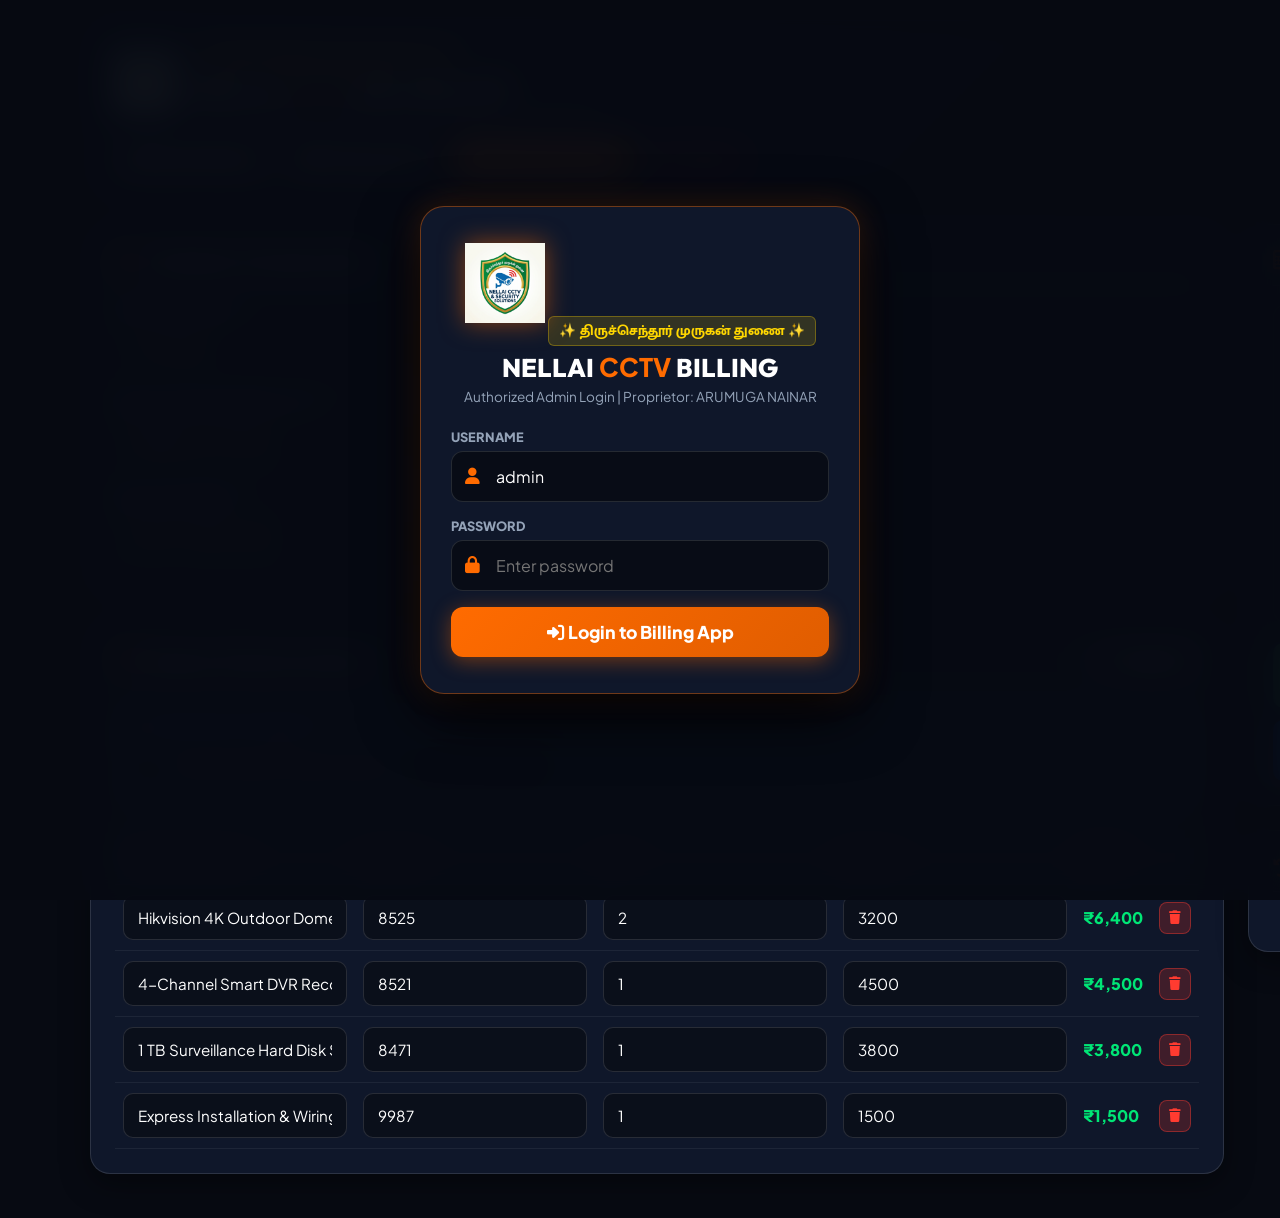
==== commit 1b1685c7: "Add Admin Login authentication (admin / 9842186217) and 100% Mobile Responsiveness to Billing App" ====
--- a/billing.html
+++ b/billing.html
@@ -3,7 +3,7 @@
 <head>
     <meta charset="UTF-8">
     <meta name="viewport" content="width=device-width, initial-scale=1.0">
-    <title>NELLAI CCTV - Professional GST Billing & Invoice App</title>
+    <title>NELLAI CCTV - GST Billing & Invoice App</title>
     <!-- App Launcher Icon -->
     <link rel="icon" type="image/png" href="assets/logo.png">
     <link rel="apple-touch-icon" href="assets/logo.png">
@@ -42,7 +42,139 @@
             padding: 20px;
         }
 
-        /* Top App Header */
+        /* -------------------------------------------------------------
+           SECURE LOGIN MODAL OVERLAY
+           ------------------------------------------------------------- */
+        .login-overlay {
+            position: fixed;
+            top: 0;
+            left: 0;
+            right: 0;
+            bottom: 0;
+            background: rgba(7, 10, 18, 0.96);
+            backdrop-filter: blur(16px);
+            z-index: 99999;
+            display: flex;
+            align-items: center;
+            justify-content: center;
+            padding: 20px;
+        }
+
+        .login-box {
+            background: var(--bg-card);
+            border: 1px solid rgba(255, 107, 0, 0.4);
+            border-radius: 24px;
+            padding: 36px 30px;
+            width: 100%;
+            max-width: 440px;
+            box-shadow: 0 20px 60px rgba(0, 0, 0, 0.9), 0 0 30px rgba(255, 107, 0, 0.2);
+            text-align: center;
+            position: relative;
+        }
+
+        .login-logo {
+            width: 80px;
+            height: 80px;
+            object-fit: contain;
+            margin-bottom: 12px;
+            filter: drop-shadow(0 0 12px rgba(255, 107, 0, 0.5));
+        }
+
+        .login-title {
+            font-family: 'Outfit', sans-serif;
+            font-size: 1.6rem;
+            font-weight: 800;
+            color: white;
+            margin-bottom: 4px;
+        }
+
+        .login-title span {
+            color: var(--primary-orange);
+        }
+
+        .login-subtitle {
+            font-size: 0.85rem;
+            color: var(--text-secondary);
+            margin-bottom: 24px;
+        }
+
+        .login-form-group {
+            display: flex;
+            flex-direction: column;
+            gap: 6px;
+            text-align: left;
+            margin-bottom: 16px;
+        }
+
+        .login-form-group label {
+            font-size: 0.8rem;
+            font-weight: 800;
+            color: var(--text-secondary);
+            text-transform: uppercase;
+        }
+
+        .login-input-wrap {
+            position: relative;
+            display: flex;
+            align-items: center;
+        }
+
+        .login-input-wrap i {
+            position: absolute;
+            left: 14px;
+            color: var(--primary-orange);
+            font-size: 1.05rem;
+        }
+
+        .login-control {
+            width: 100%;
+            background: rgba(7, 10, 18, 0.8);
+            border: 1px solid var(--border-color);
+            border-radius: 12px;
+            padding: 14px 14px 14px 44px;
+            color: white;
+            font-size: 1rem;
+            outline: none;
+            transition: 0.2s ease;
+        }
+
+        .login-control:focus {
+            border-color: var(--primary-orange);
+            box-shadow: 0 0 12px rgba(255, 107, 0, 0.3);
+        }
+
+        .login-error {
+            background: rgba(255, 59, 48, 0.15);
+            border: 1px solid rgba(255, 59, 48, 0.4);
+            color: #FF3B30;
+            padding: 10px;
+            border-radius: 10px;
+            font-size: 0.85rem;
+            font-weight: 700;
+            margin-bottom: 16px;
+            display: none;
+        }
+
+        .btn-login-submit {
+            width: 100%;
+            background: linear-gradient(135deg, var(--primary-orange) 0%, #e05d00 100%);
+            color: white;
+            padding: 14px;
+            border-radius: 12px;
+            font-size: 1.1rem;
+            font-weight: 800;
+            border: none;
+            cursor: pointer;
+            box-shadow: 0 4px 20px rgba(255, 107, 0, 0.4);
+            transition: 0.2s ease;
+        }
+
+        .btn-login-submit:hover {
+            transform: translateY(-2px);
+            box-shadow: 0 6px 25px rgba(255, 107, 0, 0.6);
+        }
+
+        /* App Main Header */
         .app-header {
             max-width: 1100px;
             margin: 0 auto 24px auto;
@@ -65,15 +197,15 @@
         }
 
         .app-logo {
-            width: 65px;
-            height: 65px;
+            width: 60px;
+            height: 60px;
             object-fit: contain;
             filter: drop-shadow(0 0 10px rgba(0, 102, 255, 0.5));
         }
 
         .brand-info h1 {
             font-family: 'Outfit', sans-serif;
-            font-size: 1.6rem;
+            font-size: 1.5rem;
             font-weight: 800;
             color: white;
             letter-spacing: 0.5px;
@@ -98,15 +230,15 @@
 
         .header-actions {
             display: flex;
-            gap: 12px;
+            gap: 10px;
             flex-wrap: wrap;
         }
 
         .btn {
-            padding: 10px 20px;
+            padding: 10px 18px;
             border-radius: 10px;
             font-weight: 700;
-            font-size: 0.95rem;
+            font-size: 0.9rem;
             border: none;
             cursor: pointer;
             display: flex;
@@ -134,6 +266,12 @@
             border: 1px solid var(--border-color);
         }
 
+        .btn-danger {
+            background: rgba(255, 59, 48, 0.2);
+            color: #FF3B30;
+            border: 1px solid rgba(255, 59, 48, 0.4);
+        }
+
         .btn:hover {
             transform: translateY(-2px);
             filter: brightness(1.1);
@@ -148,12 +286,6 @@
             gap: 24px;
         }
 
-        @media (max-width: 992px) {
-            .workspace {
-                grid-template-columns: 1fr;
-            }
-        }
-
         .card-panel {
             background: var(--bg-card);
             border: 1px solid var(--border-color);
@@ -165,7 +297,7 @@
 
         .panel-title {
             font-family: 'Outfit', sans-serif;
-            font-size: 1.25rem;
+            font-size: 1.2rem;
             font-weight: 800;
             color: white;
             margin-bottom: 18px;
@@ -184,24 +316,18 @@
         .form-grid {
             display: grid;
             grid-template-columns: 1fr 1fr;
-            gap: 16px;
-        }
-
-        @media (max-width: 600px) {
-            .form-grid {
-                grid-template-columns: 1fr;
-            }
+            gap: 14px;
         }
 
         .form-group {
             display: flex;
             flex-direction: column;
             gap: 6px;
-            margin-bottom: 14px;
+            margin-bottom: 12px;
         }
 
         .form-group label {
-            font-size: 0.85rem;
+            font-size: 0.8rem;
             font-weight: 700;
             color: var(--text-secondary);
             text-transform: uppercase;
@@ -224,11 +350,18 @@
             box-shadow: 0 0 10px rgba(0, 102, 255, 0.3);
         }
 
-        /* Billing Items Table */
+        /* Billing Items Table & Mobile Wrapper */
+        .table-responsive {
+            width: 100%;
+            overflow-x: auto;
+            -webkit-overflow-scrolling: touch;
+        }
+
         .items-table {
             width: 100%;
             border-collapse: collapse;
             margin-top: 10px;
+            min-width: 500px; /* Ensures table scrolls cleanly on mobile */
         }
 
         .items-table th {
@@ -236,13 +369,13 @@
             padding: 12px 10px;
             background: rgba(255, 255, 255, 0.04);
             color: var(--text-secondary);
-            font-size: 0.85rem;
+            font-size: 0.8rem;
             text-transform: uppercase;
             border-bottom: 1px solid var(--border-color);
         }
 
         .items-table td {
-            padding: 12px 10px;
+            padding: 10px 8px;
             border-bottom: 1px solid rgba(255,255,255,0.06);
             vertical-align: middle;
         }
@@ -292,12 +425,12 @@
             margin-top: 6px;
         }
 
-        /* Invoice History Table */
+        /* History List */
         .history-list {
             display: flex;
             flex-direction: column;
-            gap: 12px;
-            max-height: 400px;
+            gap: 10px;
+            max-height: 350px;
             overflow-y: auto;
         }
 
@@ -305,31 +438,93 @@
             background: rgba(255,255,255,0.03);
             border: 1px solid var(--border-color);
             border-radius: 12px;
-            padding: 14px;
+            padding: 12px;
             display: flex;
             justify-content: space-between;
             align-items: center;
         }
 
         .history-info h4 {
-            font-size: 0.95rem;
+            font-size: 0.9rem;
             color: white;
         }
 
         .history-info p {
-            font-size: 0.8rem;
+            font-size: 0.78rem;
             color: var(--text-secondary);
         }
 
         .history-price {
             font-weight: 800;
             color: var(--success);
-            font-size: 1rem;
+            font-size: 0.95rem;
         }
 
         /* -------------------------------------------------------------
-           ULTRA-PROFESSIONAL A4 PRINTABLE TAX INVOICE FORMAT
+           100% MOBILE RESPONSIVE MEDIA QUERIES (@media max-width 768px & 480px)
            ------------------------------------------------------------- */
+        @media (max-width: 992px) {
+            .workspace {
+                grid-template-columns: 1fr;
+            }
+        }
+
+        @media (max-width: 768px) {
+            body {
+                padding: 12px 10px;
+            }
+
+            .app-header {
+                padding: 16px;
+                flex-direction: column;
+                align-items: stretch;
+                text-align: center;
+            }
+
+            .brand-box {
+                flex-direction: column;
+                justify-content: center;
+            }
+
+            .header-actions {
+                justify-content: center;
+                width: 100%;
+            }
+
+            .header-actions .btn {
+                flex: 1;
+                justify-content: center;
+                font-size: 0.85rem;
+                padding: 10px;
+            }
+
+            .card-panel {
+                padding: 16px;
+                border-radius: 16px;
+            }
+
+            .form-grid {
+                grid-template-columns: 1fr;
+            }
+        }
+
+        @media (max-width: 480px) {
+            .brand-info h1 {
+                font-size: 1.3rem;
+            }
+            .app-logo {
+                width: 50px;
+                height: 50px;
+            }
+            .header-actions {
+                flex-direction: column;
+            }
+            .btn {
+                width: 100%;
+            }
+        }
+
+        /* Printable Invoice Layout */
         #printableInvoice {
             display: none;
         }
@@ -341,7 +536,7 @@
                 padding: 0;
             }
 
-            .app-header, .workspace {
+            .login-overlay, .app-header, .workspace {
                 display: none !important;
             }
 
@@ -383,7 +578,6 @@
                 font-weight: 900;
                 color: #1B2A4A;
                 margin: 0;
-                line-height: 1.1;
             }
 
             .prt-tagline {
@@ -415,8 +609,6 @@
                 font-weight: 900;
                 color: #1B2A4A;
                 margin-bottom: 8px;
-                text-transform: uppercase;
-                letter-spacing: 1px;
                 border-bottom: 2px solid #FF6B00;
                 padding-bottom: 4px;
             }
@@ -482,10 +674,6 @@
                 border: 1px solid #E2E8F0;
                 font-size: 0.85rem;
                 color: #1E293B;
-            }
-
-            .prt-table tr:nth-child(even) {
-                background: #F8FAFC;
             }
 
             .prt-footer-grid {
@@ -533,22 +721,46 @@
                 justify-content: space-between;
                 align-items: flex-end;
             }
-
-            .prt-stamp-box {
-                width: 150px;
-                height: 70px;
-                border: 1px dashed #94A3B8;
-                border-radius: 8px;
-                display: flex;
-                align-items: center;
-                justify-content: center;
-                color: #94A3B8;
-                font-size: 0.75rem;
-            }
         }
     </style>
 </head>
 <body>
+
+    <!-- SECURE LOGIN MODAL OVERLAY -->
+    <div class="login-overlay" id="loginOverlay">
+        <div class="login-box">
+            <img src="assets/logo.png" alt="NELLAI CCTV Logo" class="login-logo">
+            <div class="devotional-badge">✨ திருச்செந்தூர் முருகன் துணை ✨</div>
+            <h2 class="login-title">NELLAI <span>CCTV</span> BILLING</h2>
+            <p class="login-subtitle">Authorized Admin Login | Proprietor: ARUMUGA NAINAR</p>
+
+            <div class="login-error" id="loginErrorMsg">
+                <i class="fa-solid fa-triangle-exclamation"></i> Invalid Username or Password!
+            </div>
+
+            <form onsubmit="handleLogin(event)">
+                <div class="login-form-group">
+                    <label>Username</label>
+                    <div class="login-input-wrap">
+                        <i class="fa-solid fa-user"></i>
+                        <input type="text" id="loginUser" class="login-control" placeholder="Enter username (admin)" value="admin" required>
+                    </div>
+                </div>
+
+                <div class="login-form-group">
+                    <label>Password</label>
+                    <div class="login-input-wrap">
+                        <i class="fa-solid fa-lock"></i>
+                        <input type="password" id="loginPass" class="login-control" placeholder="Enter password" required>
+                    </div>
+                </div>
+
+                <button type="submit" class="btn-login-submit">
+                    <i class="fa-solid fa-right-to-bracket"></i> Login to Billing App
+                </button>
+            </form>
+        </div>
+    </div>
 
     <!-- APP HEADER -->
     <header class="app-header">
@@ -564,7 +776,8 @@
         <div class="header-actions">
             <a href="index.html" class="btn btn-secondary"><i class="fa-solid fa-house"></i> Main Website</a>
             <a href="visiting_card.html" class="btn btn-secondary"><i class="fa-solid fa-id-card"></i> Visiting Cards</a>
-            <button class="btn btn-primary" onclick="window.print()"><i class="fa-solid fa-print"></i> Print Corporate Invoice (A4)</button>
+            <button class="btn btn-primary" onclick="window.print()"><i class="fa-solid fa-print"></i> Print Invoice (A4)</button>
+            <button class="btn btn-danger" onclick="handleLogout()"><i class="fa-solid fa-right-from-bracket"></i> Logout</button>
         </div>
     </header>
 
@@ -639,21 +852,23 @@
                     </select>
                 </div>
 
-                <table class="items-table">
-                    <thead>
-                        <tr>
-                            <th style="width: 40%;">Item Description</th>
-                            <th style="width: 15%;">HSN/SAC</th>
-                            <th style="width: 12%;">Qty</th>
-                            <th style="width: 15%;">Rate (₹)</th>
-                            <th style="width: 13%;">Total (₹)</th>
-                            <th style="width: 5%;"></th>
-                        </tr>
-                    </thead>
-                    <tbody id="itemsTableBody">
-                        <!-- Dynamic Item Rows -->
-                    </tbody>
-                </table>
+                <div class="table-responsive">
+                    <table class="items-table">
+                        <thead>
+                            <tr>
+                                <th style="width: 40%;">Item Description</th>
+                                <th style="width: 15%;">HSN/SAC</th>
+                                <th style="width: 12%;">Qty</th>
+                                <th style="width: 15%;">Rate (₹)</th>
+                                <th style="width: 13%;">Total (₹)</th>
+                                <th style="width: 5%;"></th>
+                            </tr>
+                        </thead>
+                        <tbody id="itemsTableBody">
+                            <!-- Dynamic Item Rows -->
+                        </tbody>
+                    </table>
+                </div>
             </div>
         </div>
 
@@ -727,7 +942,7 @@
 
     </div>
 
-    <!-- ULTRA-PROFESSIONAL PRINTABLE A4 GST INVOICE LAYOUT -->
+    <!-- PRINTABLE A4 GST INVOICE LAYOUT -->
     <div id="printableInvoice">
         <!-- Header -->
         <div class="prt-header">
@@ -852,12 +1067,45 @@
         </div>
     </div>
 
-    <!-- JAVASCRIPT LOGIC -->
+    <!-- JAVASCRIPT LOGIC WITH AUTHENTICATION & RESPONSIVE CALCS -->
     <script>
         let itemsCount = 0;
 
+        // AUTHENTICATION LOGIC (Username: admin, Password: 9842186217)
+        function checkAuth() {
+            const isAuth = sessionStorage.getItem('nellai_cctv_auth');
+            const overlay = document.getElementById('loginOverlay');
+            if (isAuth === 'true') {
+                overlay.style.display = 'none';
+            } else {
+                overlay.style.display = 'flex';
+            }
+        }
+
+        function handleLogin(e) {
+            e.preventDefault();
+            const u = document.getElementById('loginUser').value.trim();
+            const p = document.getElementById('loginPass').value.trim();
+            const err = document.getElementById('loginErrorMsg');
+
+            if (u === 'admin' && p === '9842186217') {
+                sessionStorage.setItem('nellai_cctv_auth', 'true');
+                err.style.display = 'none';
+                document.getElementById('loginOverlay').style.display = 'none';
+            } else {
+                err.style.display = 'block';
+            }
+        }
+
+        function handleLogout() {
+            sessionStorage.removeItem('nellai_cctv_auth');
+            location.reload();
+        }
+
         // Initialize App & Load History
         window.addEventListener('DOMContentLoaded', () => {
+            checkAuth();
+
             // Set current date
             const today = new Date().toLocaleDateString('en-IN');
             document.getElementById('invDate').value = today;
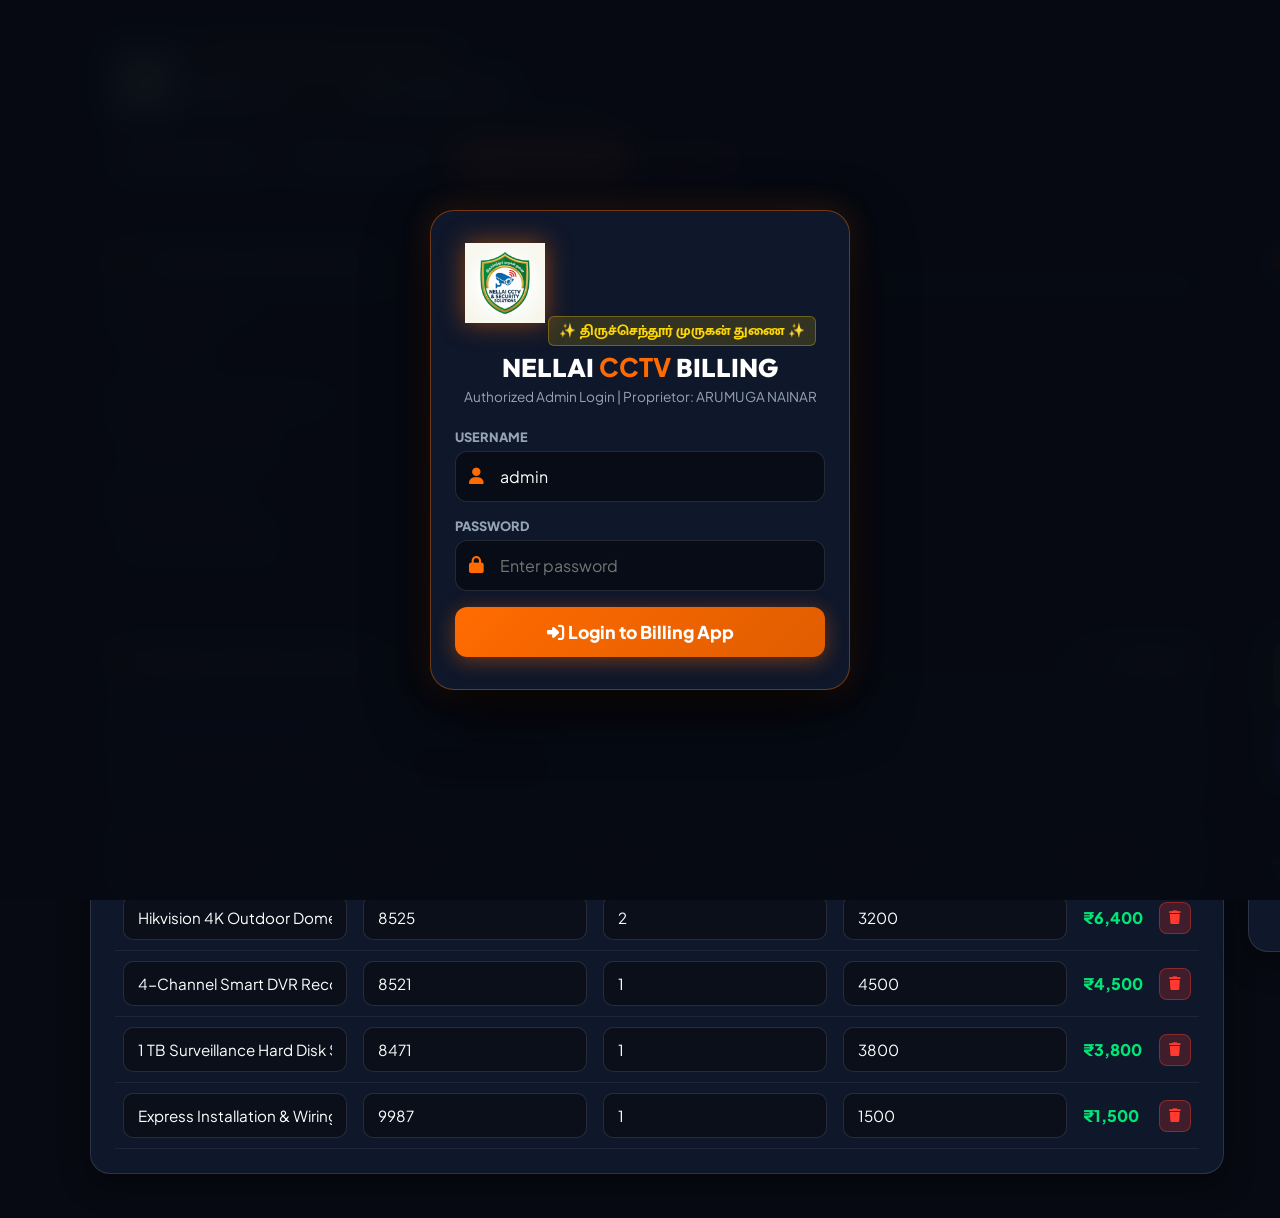
==== commit 7caa65db: "Fix 100% mobile responsiveness for Admin Login modal on billing.html" ====
--- a/billing.html
+++ b/billing.html
@@ -57,19 +57,49 @@
             display: flex;
             align-items: center;
             justify-content: center;
-            padding: 20px;
+            padding: 16px;
+            overflow-y: auto;
+            -webkit-overflow-scrolling: touch;
         }
 
         .login-box {
             background: var(--bg-card);
             border: 1px solid rgba(255, 107, 0, 0.4);
             border-radius: 24px;
-            padding: 36px 30px;
+            padding: 32px 24px;
             width: 100%;
-            max-width: 440px;
+            max-width: 420px;
+            margin: auto;
             box-shadow: 0 20px 60px rgba(0, 0, 0, 0.9), 0 0 30px rgba(255, 107, 0, 0.2);
             text-align: center;
             position: relative;
+        }
+
+        @media (max-width: 480px) {
+            .login-box {
+                padding: 24px 18px;
+                border-radius: 20px;
+            }
+            .login-logo {
+                width: 60px !important;
+                height: 60px !important;
+                margin-bottom: 8px !important;
+            }
+            .login-title {
+                font-size: 1.35rem !important;
+            }
+            .login-subtitle {
+                font-size: 0.78rem !important;
+                margin-bottom: 18px !important;
+            }
+            .login-control {
+                font-size: 16px !important; /* Prevents auto-zoom on mobile iOS */
+                padding: 12px 12px 12px 40px !important;
+            }
+            .btn-login-submit {
+                padding: 12px !important;
+                font-size: 1rem !important;
+            }
         }
 
         .login-logo {
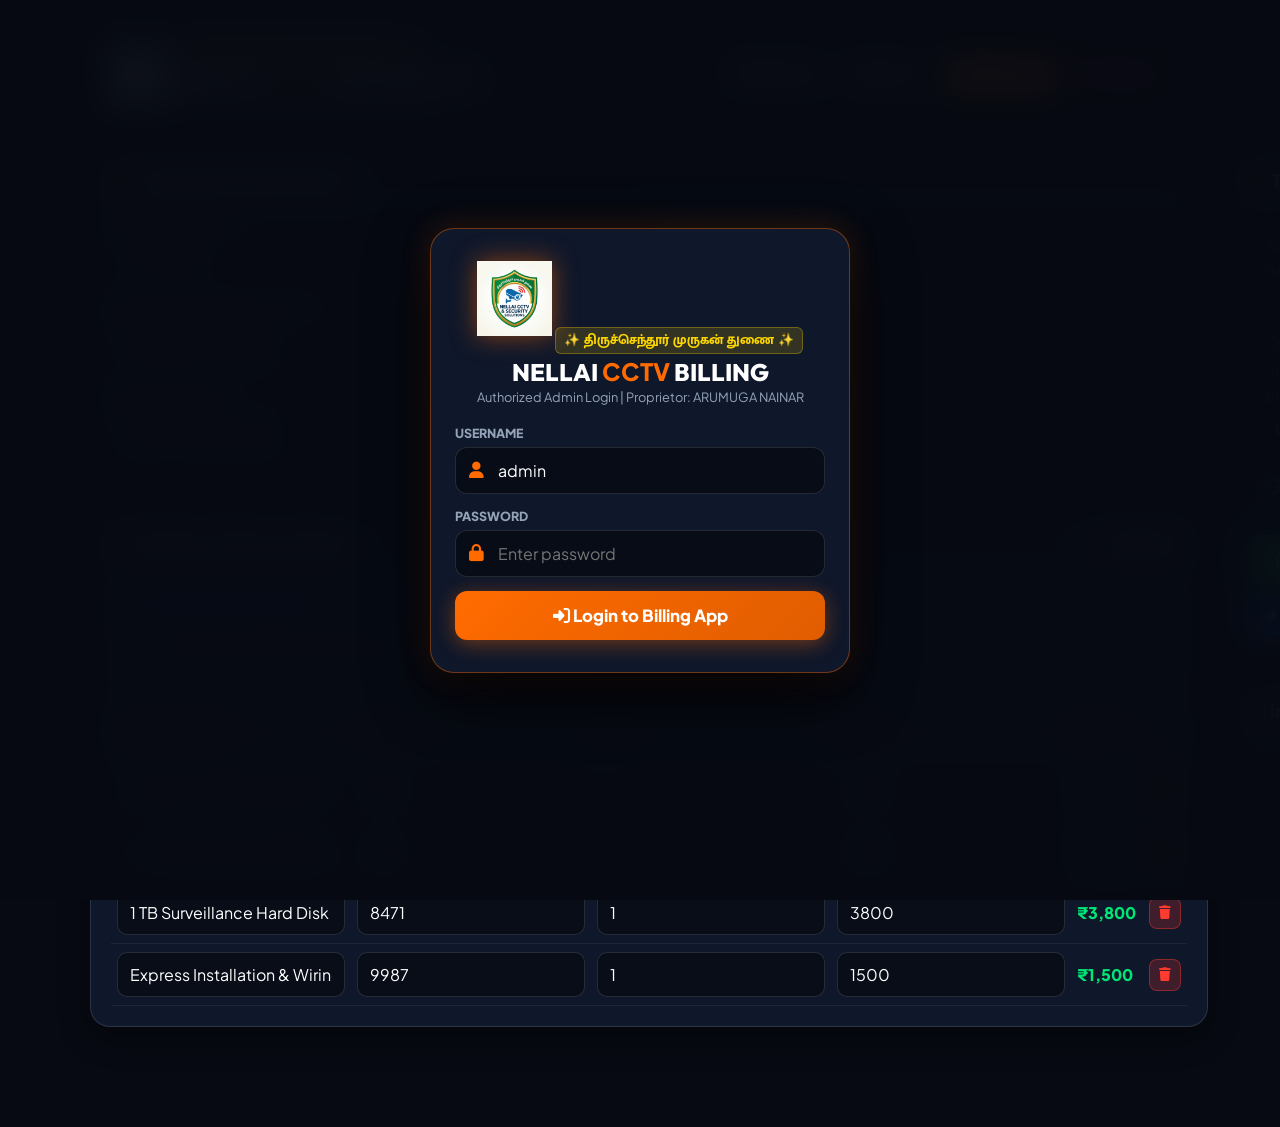
==== commit 7465824a: "Convert Billing App into Standalone Native Mobile PWA App with Bottom Navigation Bar and Add to Home" ====
--- a/billing.html
+++ b/billing.html
@@ -2,11 +2,16 @@
 <html lang="en">
 <head>
     <meta charset="UTF-8">
-    <meta name="viewport" content="width=device-width, initial-scale=1.0">
+    <meta name="viewport" content="width=device-width, initial-scale=1.0, maximum-scale=1.0, user-scalable=no">
     <title>NELLAI CCTV - GST Billing & Invoice App</title>
-    <!-- App Launcher Icon -->
+    <!-- App Launcher Icon & PWA Manifest -->
     <link rel="icon" type="image/png" href="assets/logo.png">
     <link rel="apple-touch-icon" href="assets/logo.png">
+    <link rel="manifest" href="manifest.json">
+    <meta name="theme-color" content="#FF6B00">
+    <meta name="mobile-web-app-capable" content="yes">
+    <meta name="apple-mobile-web-app-status-bar-style" content="black-translucent">
+    <meta name="apple-mobile-web-app-title" content="NCCTV Bill">
     
     <!-- Google Fonts & FontAwesome -->
     <link rel="preconnect" href="https://fonts.googleapis.com">
@@ -33,13 +38,14 @@
             margin: 0;
             padding: 0;
             font-family: 'Plus Jakarta Sans', sans-serif;
+            -webkit-tap-highlight-color: transparent;
         }
 
         body {
             background-color: var(--bg-dark);
             color: var(--text-main);
             min-height: 100vh;
-            padding: 20px;
+            padding: 20px 20px 80px 20px;
         }
 
         /* -------------------------------------------------------------
@@ -75,47 +81,20 @@
             position: relative;
         }
 
-        @media (max-width: 480px) {
-            .login-box {
-                padding: 24px 18px;
-                border-radius: 20px;
-            }
-            .login-logo {
-                width: 60px !important;
-                height: 60px !important;
-                margin-bottom: 8px !important;
-            }
-            .login-title {
-                font-size: 1.35rem !important;
-            }
-            .login-subtitle {
-                font-size: 0.78rem !important;
-                margin-bottom: 18px !important;
-            }
-            .login-control {
-                font-size: 16px !important; /* Prevents auto-zoom on mobile iOS */
-                padding: 12px 12px 12px 40px !important;
-            }
-            .btn-login-submit {
-                padding: 12px !important;
-                font-size: 1rem !important;
-            }
-        }
-
         .login-logo {
-            width: 80px;
-            height: 80px;
+            width: 75px;
+            height: 75px;
             object-fit: contain;
-            margin-bottom: 12px;
+            margin-bottom: 8px;
             filter: drop-shadow(0 0 12px rgba(255, 107, 0, 0.5));
         }
 
         .login-title {
             font-family: 'Outfit', sans-serif;
-            font-size: 1.6rem;
+            font-size: 1.5rem;
             font-weight: 800;
             color: white;
-            margin-bottom: 4px;
+            margin-bottom: 2px;
         }
 
         .login-title span {
@@ -123,9 +102,9 @@
         }
 
         .login-subtitle {
-            font-size: 0.85rem;
+            font-size: 0.8rem;
             color: var(--text-secondary);
-            margin-bottom: 24px;
+            margin-bottom: 20px;
         }
 
         .login-form-group {
@@ -133,11 +112,11 @@
             flex-direction: column;
             gap: 6px;
             text-align: left;
-            margin-bottom: 16px;
+            margin-bottom: 14px;
         }
 
         .login-form-group label {
-            font-size: 0.8rem;
+            font-size: 0.78rem;
             font-weight: 800;
             color: var(--text-secondary);
             text-transform: uppercase;
@@ -161,9 +140,9 @@
             background: rgba(7, 10, 18, 0.8);
             border: 1px solid var(--border-color);
             border-radius: 12px;
-            padding: 14px 14px 14px 44px;
+            padding: 12px 12px 12px 42px;
             color: white;
-            font-size: 1rem;
+            font-size: 16px; /* Prevents mobile iOS auto-zoom */
             outline: none;
             transition: 0.2s ease;
         }
@@ -181,7 +160,7 @@
             border-radius: 10px;
             font-size: 0.85rem;
             font-weight: 700;
-            margin-bottom: 16px;
+            margin-bottom: 14px;
             display: none;
         }
 
@@ -191,7 +170,7 @@
             color: white;
             padding: 14px;
             border-radius: 12px;
-            font-size: 1.1rem;
+            font-size: 1.05rem;
             font-weight: 800;
             border: none;
             cursor: pointer;
@@ -199,43 +178,40 @@
             transition: 0.2s ease;
         }
 
-        .btn-login-submit:hover {
-            transform: translateY(-2px);
-            box-shadow: 0 6px 25px rgba(255, 107, 0, 0.6);
-        }
-
-        /* App Main Header */
+        /* -------------------------------------------------------------
+           NATIVE MOBILE APP TOP BAR & NAVIGATION
+           ------------------------------------------------------------- */
         .app-header {
             max-width: 1100px;
-            margin: 0 auto 24px auto;
-            background: linear-gradient(135deg, rgba(15,23,42,0.9) 0%, rgba(7,10,18,0.95) 100%);
+            margin: 0 auto 20px auto;
+            background: linear-gradient(135deg, rgba(15,23,42,0.95) 0%, rgba(7,10,18,0.98) 100%);
             border: 1px solid var(--border-color);
             border-radius: 20px;
-            padding: 20px 24px;
+            padding: 16px 20px;
             display: flex;
             justify-content: space-between;
             align-items: center;
             flex-wrap: wrap;
-            gap: 16px;
+            gap: 12px;
             box-shadow: 0 10px 30px rgba(0,0,0,0.5);
         }
 
         .brand-box {
             display: flex;
             align-items: center;
-            gap: 16px;
+            gap: 12px;
         }
 
         .app-logo {
-            width: 60px;
-            height: 60px;
+            width: 55px;
+            height: 55px;
             object-fit: contain;
             filter: drop-shadow(0 0 10px rgba(0, 102, 255, 0.5));
         }
 
         .brand-info h1 {
             font-family: 'Outfit', sans-serif;
-            font-size: 1.5rem;
+            font-size: 1.4rem;
             font-weight: 800;
             color: white;
             letter-spacing: 0.5px;
@@ -250,30 +226,30 @@
             color: #FFD700;
             font-family: 'Mukta Malar', sans-serif;
             font-weight: 800;
-            font-size: 0.85rem;
-            padding: 3px 10px;
+            font-size: 0.8rem;
+            padding: 2px 8px;
             border-radius: 6px;
             display: inline-block;
-            margin-bottom: 4px;
+            margin-bottom: 2px;
             border: 1px solid rgba(255, 215, 0, 0.3);
         }
 
         .header-actions {
             display: flex;
-            gap: 10px;
+            gap: 8px;
             flex-wrap: wrap;
         }
 
         .btn {
-            padding: 10px 18px;
+            padding: 9px 16px;
             border-radius: 10px;
             font-weight: 700;
-            font-size: 0.9rem;
+            font-size: 0.85rem;
             border: none;
             cursor: pointer;
             display: flex;
             align-items: center;
-            gap: 8px;
+            gap: 6px;
             text-decoration: none;
             transition: all 0.2s ease;
         }
@@ -302,40 +278,35 @@
             border: 1px solid rgba(255, 59, 48, 0.4);
         }
 
-        .btn:hover {
-            transform: translateY(-2px);
-            filter: brightness(1.1);
-        }
-
-        /* Main Workspace Container */
+        /* Workspace Grid */
         .workspace {
             max-width: 1100px;
             margin: 0 auto;
             display: grid;
             grid-template-columns: 2fr 1fr;
-            gap: 24px;
+            gap: 20px;
         }
 
         .card-panel {
             background: var(--bg-card);
             border: 1px solid var(--border-color);
             border-radius: 20px;
-            padding: 24px;
+            padding: 20px;
             box-shadow: 0 10px 30px rgba(0,0,0,0.4);
-            margin-bottom: 24px;
+            margin-bottom: 20px;
         }
 
         .panel-title {
             font-family: 'Outfit', sans-serif;
-            font-size: 1.2rem;
+            font-size: 1.15rem;
             font-weight: 800;
             color: white;
-            margin-bottom: 18px;
+            margin-bottom: 16px;
             display: flex;
             align-items: center;
-            gap: 10px;
+            gap: 8px;
             border-bottom: 1px solid var(--border-color);
-            padding-bottom: 12px;
+            padding-bottom: 10px;
         }
 
         .panel-title i {
@@ -346,31 +317,31 @@
         .form-grid {
             display: grid;
             grid-template-columns: 1fr 1fr;
-            gap: 14px;
+            gap: 12px;
         }
 
         .form-group {
             display: flex;
             flex-direction: column;
-            gap: 6px;
-            margin-bottom: 12px;
+            gap: 4px;
+            margin-bottom: 10px;
         }
 
         .form-group label {
-            font-size: 0.8rem;
-            font-weight: 700;
+            font-size: 0.75rem;
+            font-weight: 800;
             color: var(--text-secondary);
             text-transform: uppercase;
             letter-spacing: 0.5px;
         }
 
         .form-control {
-            background: rgba(7, 10, 18, 0.6);
+            background: rgba(7, 10, 18, 0.7);
             border: 1px solid var(--border-color);
             border-radius: 10px;
-            padding: 12px 14px;
+            padding: 11px 12px;
             color: white;
-            font-size: 0.95rem;
+            font-size: 16px; /* Prevents auto-zoom on mobile */
             outline: none;
             transition: 0.2s ease;
         }
@@ -380,7 +351,7 @@
             box-shadow: 0 0 10px rgba(0, 102, 255, 0.3);
         }
 
-        /* Billing Items Table & Mobile Wrapper */
+        /* Table & Scroll */
         .table-responsive {
             width: 100%;
             overflow-x: auto;
@@ -390,22 +361,22 @@
         .items-table {
             width: 100%;
             border-collapse: collapse;
-            margin-top: 10px;
-            min-width: 500px; /* Ensures table scrolls cleanly on mobile */
+            margin-top: 8px;
+            min-width: 480px;
         }
 
         .items-table th {
             text-align: left;
-            padding: 12px 10px;
+            padding: 10px 8px;
             background: rgba(255, 255, 255, 0.04);
             color: var(--text-secondary);
-            font-size: 0.8rem;
+            font-size: 0.78rem;
             text-transform: uppercase;
             border-bottom: 1px solid var(--border-color);
         }
 
         .items-table td {
-            padding: 10px 8px;
+            padding: 8px 6px;
             border-bottom: 1px solid rgba(255,255,255,0.06);
             vertical-align: middle;
         }
@@ -423,36 +394,31 @@
             justify-content: center;
         }
 
-        .btn-del:hover {
-            background: #FF3B30;
-            color: white;
-        }
-
         /* Summary Calculations */
         .summary-box {
             background: rgba(7, 10, 18, 0.8);
             border: 1px solid var(--border-color);
             border-radius: 14px;
-            padding: 18px;
+            padding: 16px;
             display: flex;
             flex-direction: column;
-            gap: 12px;
+            gap: 10px;
         }
 
         .summary-row {
             display: flex;
             justify-content: space-between;
-            font-size: 0.95rem;
+            font-size: 0.9rem;
             color: var(--text-secondary);
         }
 
         .summary-row.total {
-            font-size: 1.3rem;
+            font-size: 1.25rem;
             font-weight: 900;
             color: var(--success);
             border-top: 1px solid var(--border-color);
-            padding-top: 12px;
-            margin-top: 6px;
+            padding-top: 10px;
+            margin-top: 4px;
         }
 
         /* History List */
@@ -474,25 +440,54 @@
             align-items: center;
         }
 
-        .history-info h4 {
-            font-size: 0.9rem;
-            color: white;
-        }
-
-        .history-info p {
-            font-size: 0.78rem;
+        /* -------------------------------------------------------------
+           NATIVE MOBILE APP BOTTOM TAB NAVIGATION BAR
+           ------------------------------------------------------------- */
+        .mobile-app-bottom-bar {
+            display: none;
+            position: fixed;
+            bottom: 0;
+            left: 0;
+            right: 0;
+            height: 65px;
+            background: rgba(15, 23, 42, 0.98);
+            backdrop-filter: blur(16px);
+            border-top: 1px solid rgba(255, 255, 255, 0.15);
+            z-index: 9999;
+            justify-content: space-around;
+            align-items: center;
+            box-shadow: 0 -4px 20px rgba(0,0,0,0.8);
+        }
+
+        .app-tab-item {
+            display: flex;
+            flex-direction: column;
+            align-items: center;
+            justify-content: center;
+            gap: 3px;
             color: var(--text-secondary);
-        }
-
-        .history-price {
-            font-weight: 800;
-            color: var(--success);
-            font-size: 0.95rem;
-        }
-
-        /* -------------------------------------------------------------
-           100% MOBILE RESPONSIVE MEDIA QUERIES (@media max-width 768px & 480px)
-           ------------------------------------------------------------- */
+            font-size: 0.72rem;
+            font-weight: 700;
+            text-decoration: none;
+            width: 25%;
+            height: 100%;
+            cursor: pointer;
+            transition: all 0.2s ease;
+        }
+
+        .app-tab-item i {
+            font-size: 1.2rem;
+        }
+
+        .app-tab-item.active {
+            color: var(--primary-orange);
+        }
+
+        .app-tab-item.active i {
+            transform: translateY(-2px);
+        }
+
+        /* Mobile Screen App View Switches */
         @media (max-width: 992px) {
             .workspace {
                 grid-template-columns: 1fr;
@@ -501,31 +496,20 @@
 
         @media (max-width: 768px) {
             body {
-                padding: 12px 10px;
+                padding: 10px 10px 75px 10px;
+            }
+
+            .mobile-app-bottom-bar {
+                display: flex;
             }
 
             .app-header {
-                padding: 16px;
-                flex-direction: column;
-                align-items: stretch;
-                text-align: center;
-            }
-
-            .brand-box {
-                flex-direction: column;
-                justify-content: center;
-            }
-
-            .header-actions {
-                justify-content: center;
-                width: 100%;
-            }
-
-            .header-actions .btn {
-                flex: 1;
-                justify-content: center;
-                font-size: 0.85rem;
-                padding: 10px;
+                padding: 12px 16px;
+                border-radius: 16px;
+            }
+
+            .header-actions .btn-secondary {
+                display: none; /* Hide non-essential buttons on tiny mobile screen top bar */
             }
 
             .card-panel {
@@ -535,22 +519,6 @@
 
             .form-grid {
                 grid-template-columns: 1fr;
-            }
-        }
-
-        @media (max-width: 480px) {
-            .brand-info h1 {
-                font-size: 1.3rem;
-            }
-            .app-logo {
-                width: 50px;
-                height: 50px;
-            }
-            .header-actions {
-                flex-direction: column;
-            }
-            .btn {
-                width: 100%;
             }
         }
 
@@ -566,7 +534,7 @@
                 padding: 0;
             }
 
-            .login-overlay, .app-header, .workspace {
+            .login-overlay, .app-header, .workspace, .mobile-app-bottom-bar {
                 display: none !important;
             }
 
@@ -799,14 +767,14 @@
             <div class="brand-info">
                 <div class="devotional-badge">✨ திருச்செந்தூர் முருகன் துணை ✨</div>
                 <h1>NELLAI <span>CCTV</span> BILLING APP</h1>
-                <p style="font-size: 0.85rem; color: var(--text-secondary);">Proprietor: ARUMUGA NAINAR | Corporate GST Invoice Software</p>
+                <p style="font-size: 0.8rem; color: var(--text-secondary);">Proprietor: ARUMUGA NAINAR | Mobile App</p>
             </div>
         </div>
 
         <div class="header-actions">
-            <a href="index.html" class="btn btn-secondary"><i class="fa-solid fa-house"></i> Main Website</a>
-            <a href="visiting_card.html" class="btn btn-secondary"><i class="fa-solid fa-id-card"></i> Visiting Cards</a>
-            <button class="btn btn-primary" onclick="window.print()"><i class="fa-solid fa-print"></i> Print Invoice (A4)</button>
+            <a href="index.html" class="btn btn-secondary"><i class="fa-solid fa-house"></i> Website</a>
+            <a href="visiting_card.html" class="btn btn-secondary"><i class="fa-solid fa-id-card"></i> Cards</a>
+            <button class="btn btn-primary" onclick="window.print()"><i class="fa-solid fa-print"></i> Print (A4)</button>
             <button class="btn btn-danger" onclick="handleLogout()"><i class="fa-solid fa-right-from-bracket"></i> Logout</button>
         </div>
     </header>
@@ -817,7 +785,7 @@
         <!-- LEFT PANEL: INVOICE FORM & ITEMS -->
         <div>
             <!-- Customer Details Card -->
-            <div class="card-panel">
+            <div class="card-panel" id="panelCustomer">
                 <div class="panel-title">
                     <i class="fa-solid fa-user-tag"></i> Customer & Invoice Info
                 </div>
@@ -855,17 +823,17 @@
             </div>
 
             <!-- Billing Items Card -->
-            <div class="card-panel">
+            <div class="card-panel" id="panelItems">
                 <div class="panel-title" style="justify-content: space-between;">
                     <div><i class="fa-solid fa-cart-shopping"></i> Product & Service Items</div>
-                    <button class="btn btn-secondary" style="padding: 6px 14px; font-size: 0.85rem;" onclick="addItemRow()">
+                    <button class="btn btn-secondary" style="padding: 6px 12px; font-size: 0.8rem;" onclick="addItemRow()">
                         <i class="fa-solid fa-plus"></i> Add Item
                     </button>
                 </div>
 
                 <!-- Quick CCTV Item Preset Selector -->
                 <div style="margin-bottom: 16px; background: rgba(0,102,255,0.1); padding: 12px; border-radius: 10px; border: 1px dashed rgba(0,102,255,0.3);">
-                    <label style="font-size: 0.8rem; font-weight: 800; color: #60A5FA; text-transform: uppercase; margin-bottom: 6px; display: block;">⚡ Quick Add CCTV Presets:</label>
+                    <label style="font-size: 0.78rem; font-weight: 800; color: #60A5FA; text-transform: uppercase; margin-bottom: 6px; display: block;">⚡ Quick Add CCTV Presets:</label>
                     <select id="presetSelect" class="form-control" onchange="addPresetItem(this.value)">
                         <option value="">-- Choose Preset Product/Service --</option>
                         <option value="Hikvision 4K Outdoor Dome Camera|8525|3200|1">Hikvision 4K Outdoor Dome Camera (₹3,200)</option>
@@ -905,7 +873,7 @@
         <!-- RIGHT PANEL: CALCULATIONS, WHATSAPP & HISTORY -->
         <div>
             <!-- Total Summary Card -->
-            <div class="card-panel">
+            <div class="card-panel" id="panelSummary">
                 <div class="panel-title">
                     <i class="fa-solid fa-calculator"></i> Total & Payment Summary
                 </div>
@@ -958,7 +926,7 @@
             </div>
 
             <!-- Saved Invoice History Card (LocalStorage) -->
-            <div class="card-panel">
+            <div class="card-panel" id="panelHistory">
                 <div class="panel-title" style="justify-content: space-between;">
                     <div><i class="fa-solid fa-clock-rotate-left"></i> Invoice History</div>
                     <span id="savedCountBadge" style="background: rgba(255,255,255,0.1); padding: 2px 8px; border-radius: 50px; font-size: 0.8rem;">0 Saved</span>
@@ -971,6 +939,26 @@
         </div>
 
     </div>
+
+    <!-- NATIVE MOBILE APP BOTTOM TAB NAVIGATION BAR -->
+    <nav class="mobile-app-bottom-bar">
+        <div class="app-tab-item active" onclick="switchMobileTab('bill')">
+            <i class="fa-solid fa-file-invoice"></i>
+            <span>New Bill</span>
+        </div>
+        <div class="app-tab-item" onclick="switchMobileTab('presets')">
+            <i class="fa-solid fa-bolt"></i>
+            <span>Presets</span>
+        </div>
+        <div class="app-tab-item" onclick="switchMobileTab('summary')">
+            <i class="fa-solid fa-calculator"></i>
+            <span>Totals</span>
+        </div>
+        <div class="app-tab-item" onclick="switchMobileTab('history')">
+            <i class="fa-solid fa-clock-rotate-left"></i>
+            <span>History</span>
+        </div>
+    </nav>
 
     <!-- PRINTABLE A4 GST INVOICE LAYOUT -->
     <div id="printableInvoice">
@@ -1097,7 +1085,7 @@
         </div>
     </div>
 
-    <!-- JAVASCRIPT LOGIC WITH AUTHENTICATION & RESPONSIVE CALCS -->
+    <!-- JAVASCRIPT LOGIC WITH AUTHENTICATION & MOBILE TAB SWITCHING -->
     <script>
         let itemsCount = 0;
 
@@ -1130,6 +1118,35 @@
         function handleLogout() {
             sessionStorage.removeItem('nellai_cctv_auth');
             location.reload();
+        }
+
+        // Native Mobile Tab Switching
+        function switchMobileTab(tab) {
+            const tabs = document.querySelectorAll('.app-tab-item');
+            tabs.forEach(t => t.classList.remove('active'));
+
+            const panels = [
+                document.getElementById('panelCustomer'),
+                document.getElementById('panelItems'),
+                document.getElementById('panelSummary'),
+                document.getElementById('panelHistory')
+            ];
+
+            if (window.innerWidth <= 768) {
+                if (tab === 'bill') {
+                    tabs[0].classList.add('active');
+                    panels[0].scrollIntoView({ behavior: 'smooth' });
+                } else if (tab === 'presets') {
+                    tabs[1].classList.add('active');
+                    panels[1].scrollIntoView({ behavior: 'smooth' });
+                } else if (tab === 'summary') {
+                    tabs[2].classList.add('active');
+                    panels[2].scrollIntoView({ behavior: 'smooth' });
+                } else if (tab === 'history') {
+                    tabs[3].classList.add('active');
+                    panels[3].scrollIntoView({ behavior: 'smooth' });
+                }
+            }
         }
 
         // Initialize App & Load History
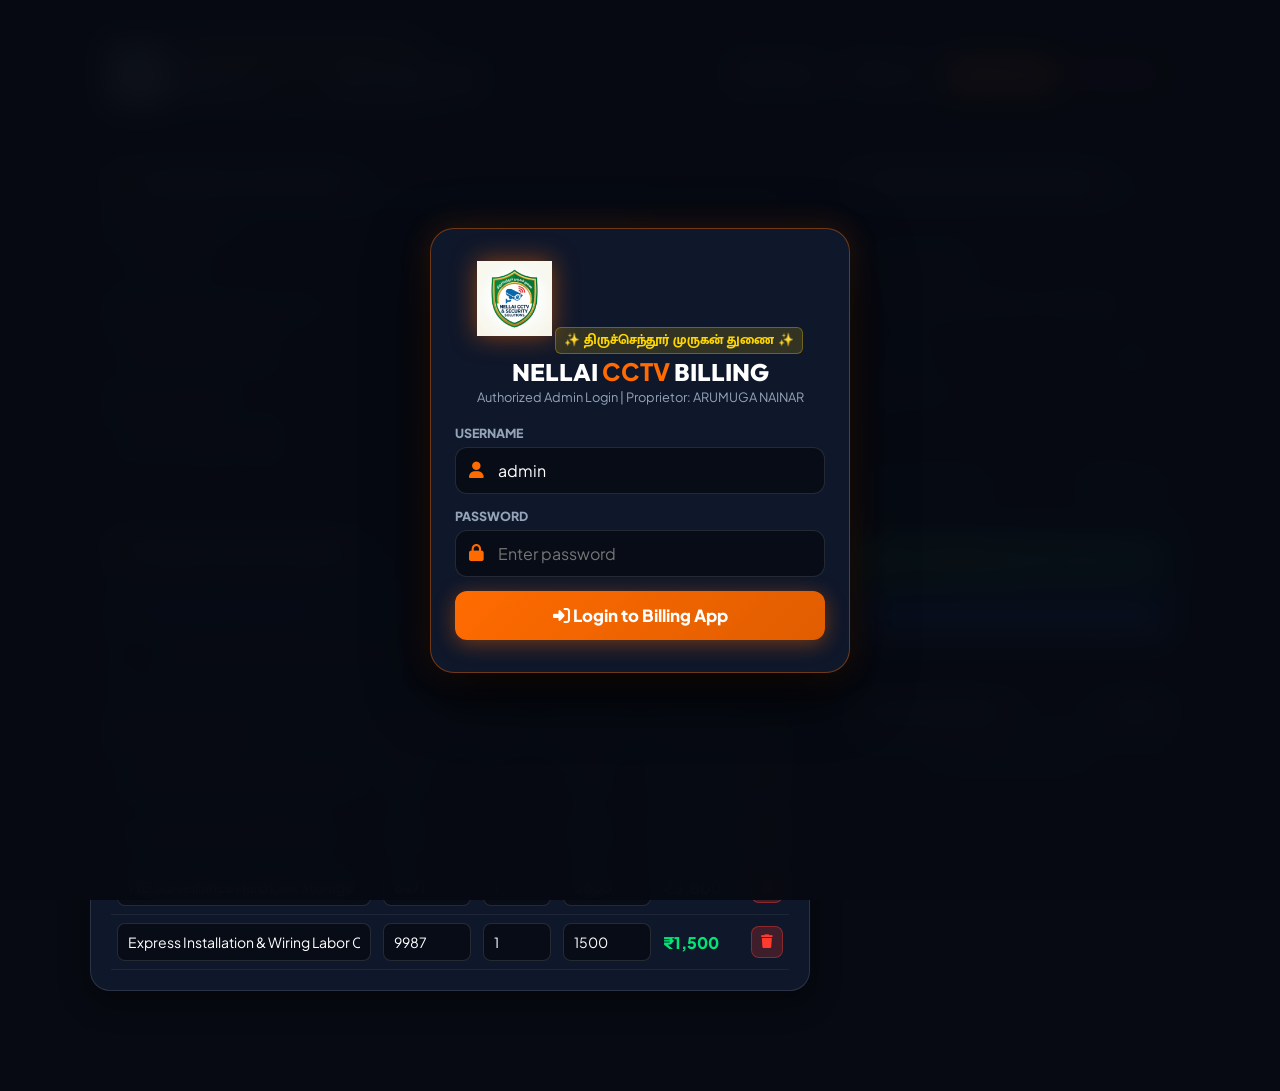
==== commit 677e2316: "Optimize all text boxes and input controls for 100% mobile responsiveness on billing.html" ====
--- a/billing.html
+++ b/billing.html
@@ -336,19 +336,23 @@
         }
 
         .form-control {
-            background: rgba(7, 10, 18, 0.7);
-            border: 1px solid var(--border-color);
-            border-radius: 10px;
-            padding: 11px 12px;
+            width: 100%;
+            box-sizing: border-box;
+            background: rgba(7, 10, 18, 0.75);
+            border: 1.5px solid var(--border-color);
+            border-radius: 12px;
+            padding: 12px 14px;
             color: white;
-            font-size: 16px; /* Prevents auto-zoom on mobile */
+            font-size: 16px; /* 16px prevents iOS mobile auto-zoom */
             outline: none;
-            transition: 0.2s ease;
+            transition: all 0.2s ease;
+            min-width: 0; /* Ensures input fits flex/grid container */
         }
 
         .form-control:focus {
-            border-color: var(--primary);
-            box-shadow: 0 0 10px rgba(0, 102, 255, 0.3);
+            border-color: var(--primary-orange);
+            background: rgba(15, 23, 42, 0.95);
+            box-shadow: 0 0 14px rgba(255, 107, 0, 0.35);
         }
 
         /* Table & Scroll */
@@ -379,6 +383,12 @@
             padding: 8px 6px;
             border-bottom: 1px solid rgba(255,255,255,0.06);
             vertical-align: middle;
+        }
+
+        .items-table td input.form-control {
+            padding: 9px 10px;
+            font-size: 14px;
+            border-radius: 8px;
         }
 
         .btn-del {
